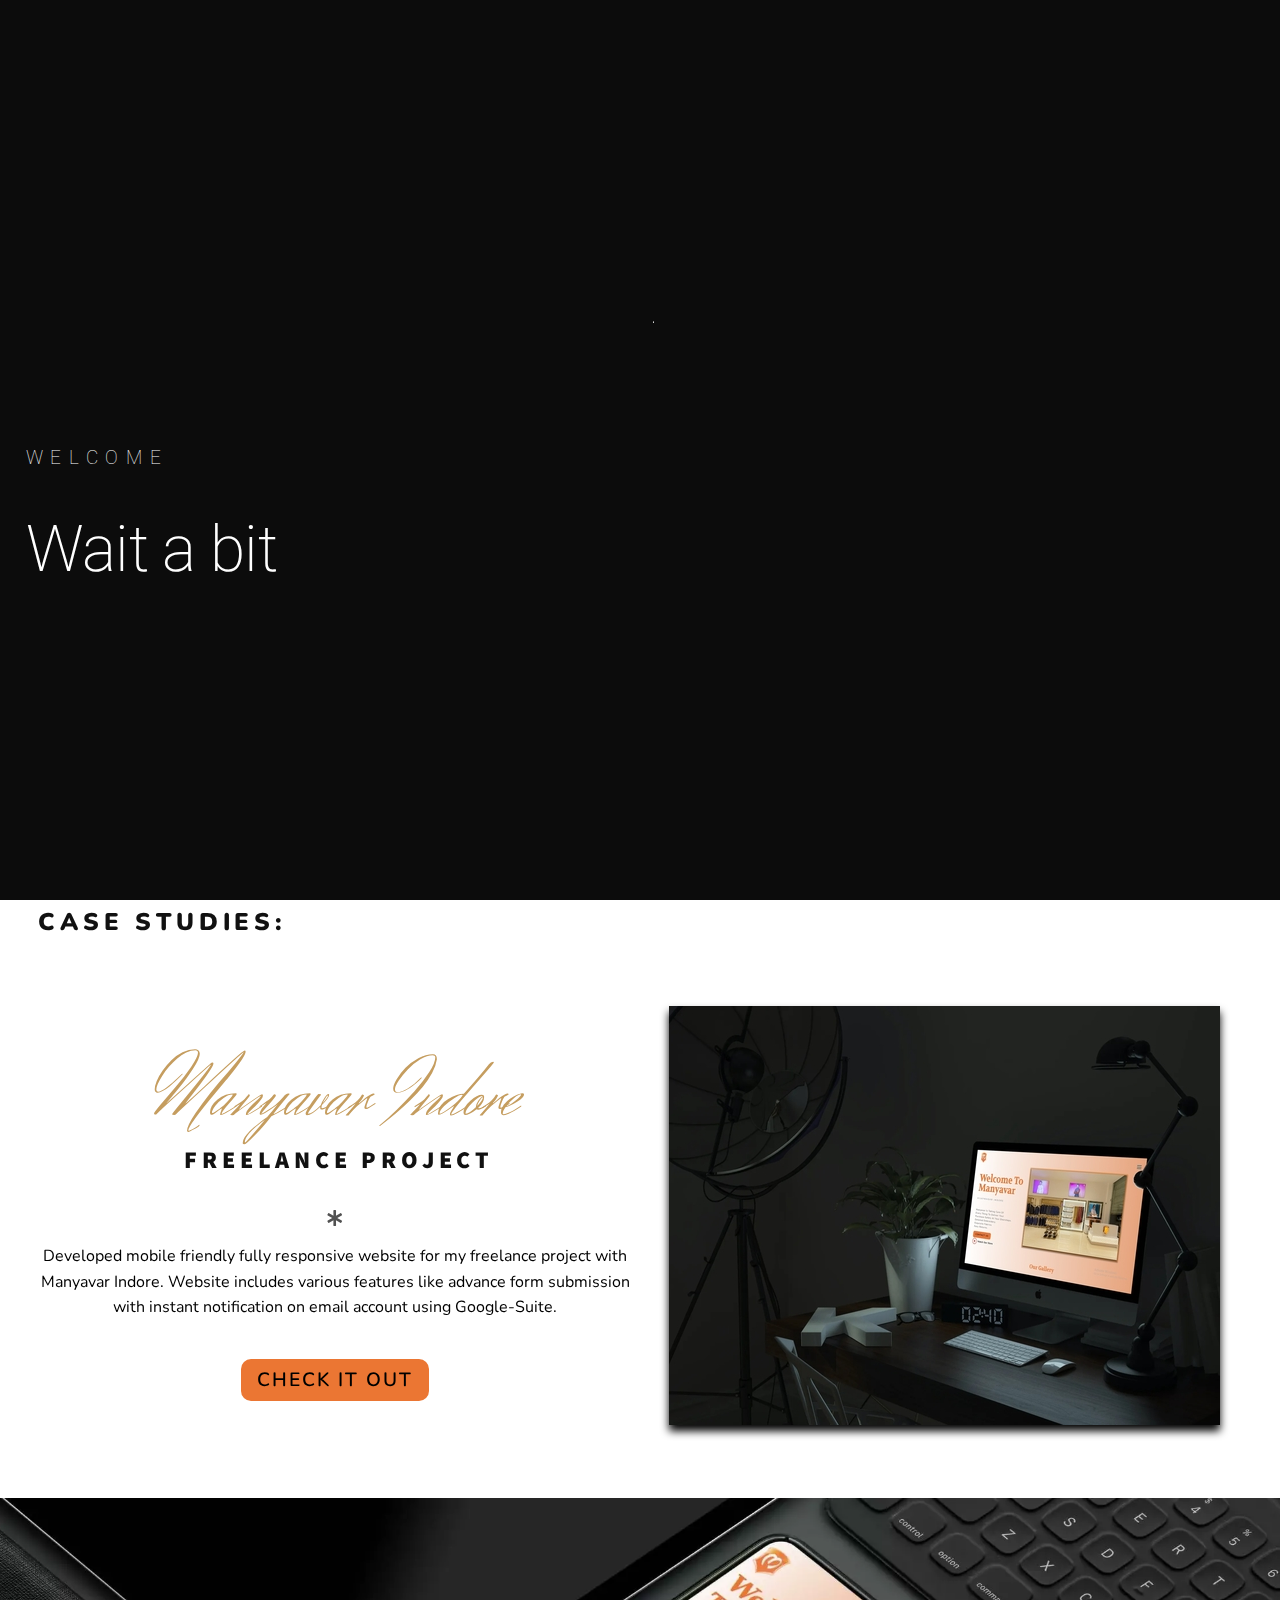
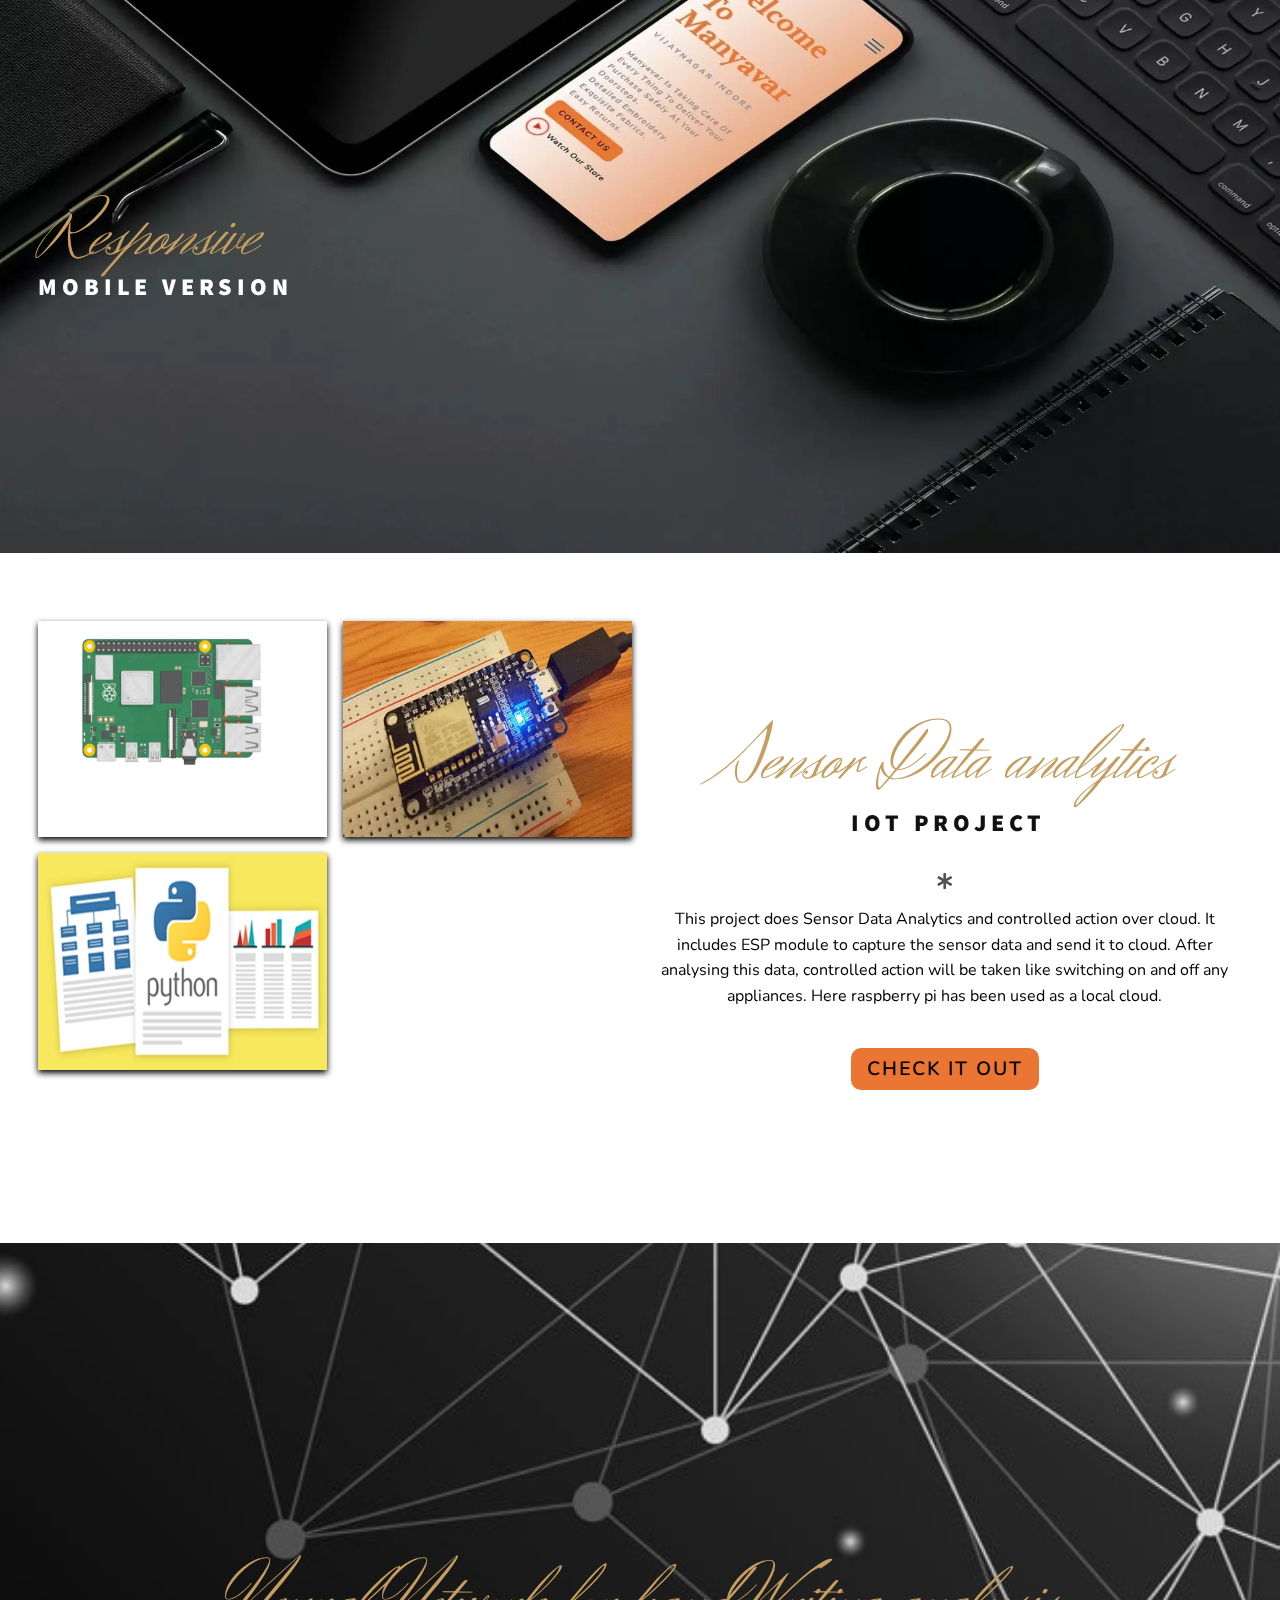
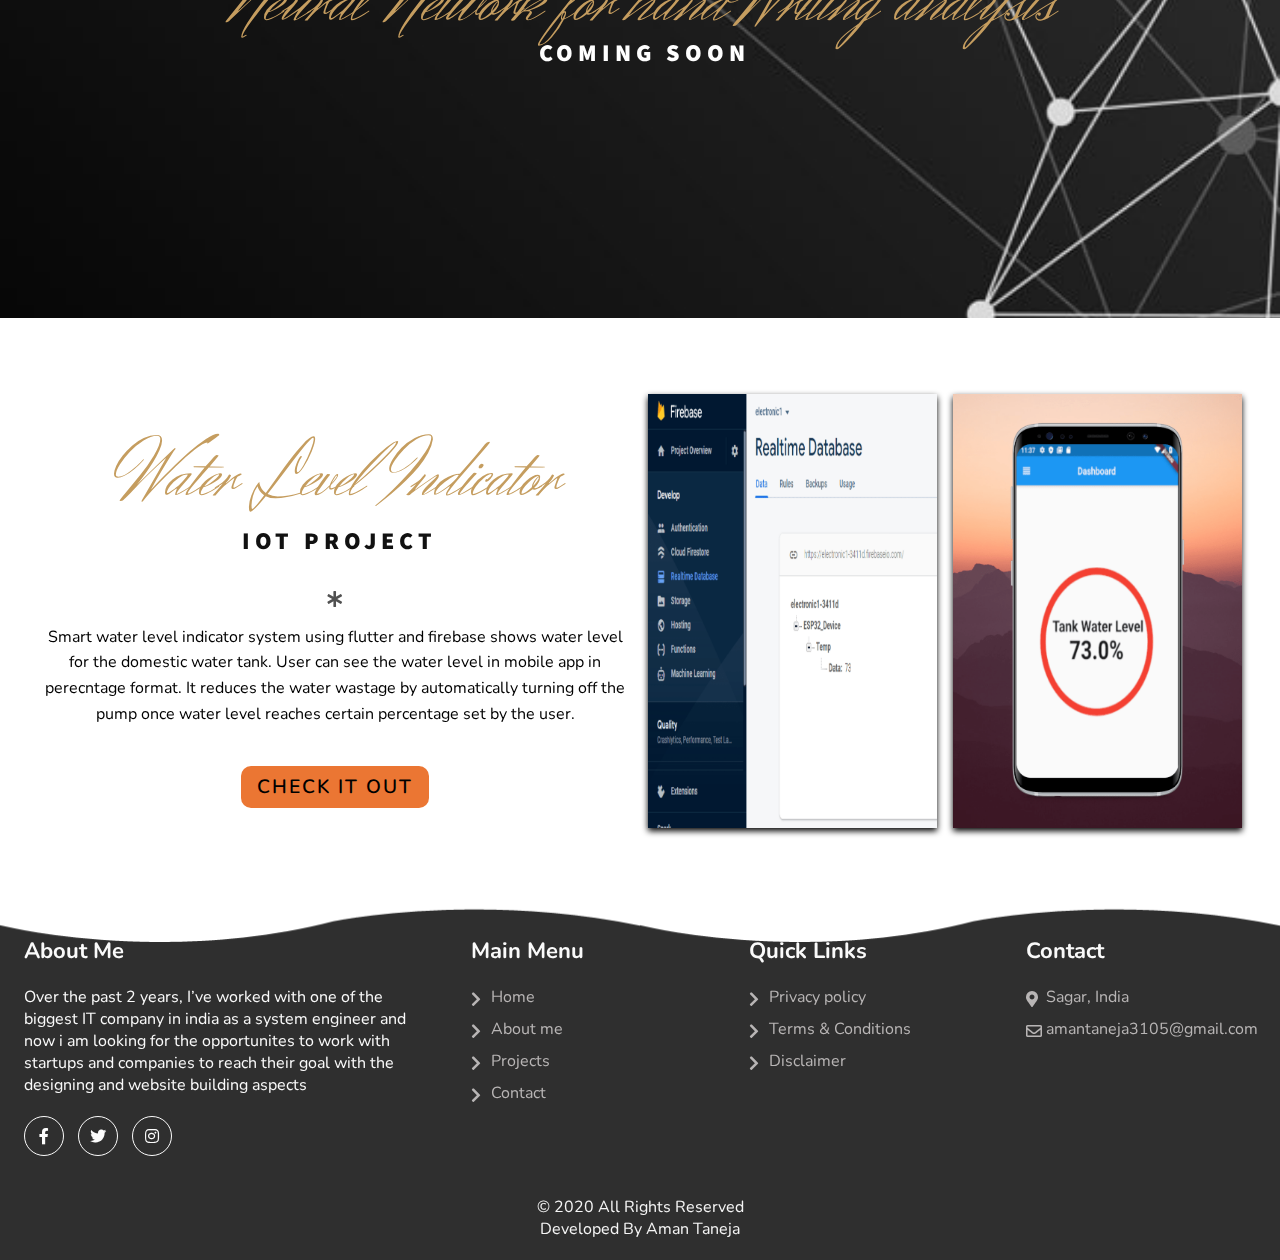
==== index.html @ 5b6f7720 "1" ====
<!DOCTYPE html>
<html lang="en">

<head>
    <!-- Global site tag (gtag.js) - Google Analytics -->
    <script async src="https://www.googletagmanager.com/gtag/js?id=G-1EWE29KX4L"></script>
    <script>
        window.dataLayer = window.dataLayer || [];

        function gtag() {
            dataLayer.push(arguments);
        }
        gtag('js', new Date());

        gtag('config', 'G-1EWE29KX4L');
    </script>
    <meta charset="UTF-8" />
    <meta name="viewport" content="width=device-width, initial-scale=1.0" />
    <title>Portfolio | Aman Taneja</title>
    <link rel="shortcut icon" href="images/favicon.ico">
    <!-- main stylesheet -->
    <link rel="stylesheet" href="styles/style1.css" />
    <!-- menu button and overlay styles-->
    <link rel="stylesheet" type="text/css" href="styles/menu1.css" />
    <link rel=stylesheet href=https://use.fontawesome.com/releases/v5.6.3/css/all.css>
    <!-- Font Styles used -->
    <link href="https://fonts.googleapis.com/css?family=Cabin|Herr+Von+Muellerhoff|Source+Sans+Pro:400,900&display=swap" rel="stylesheet">
    <link href="https://fonts.googleapis.com/css2?family=Roboto:wght@900&display=swap" rel="stylesheet">
    <link href="https://fonts.googleapis.com/css2?family=Nunito:wght@700&family=Volkhov:wght@700&display=swap" rel="stylesheet" />

    <meta name=theme-color content=#000000>

</head>

<body>
    <!--initial loader at the starting of webpage-->
    <div class="loading">
        <div class="loader">
            <div class="ripple"></div>
            <h5>WELCOME</h5>
            <h1>Wait a bit</h1>
        </div>
    </div>
    <div id="cursor"></div>

    <div class="scroll"><i style="font-size:25px" class="fa" id="up">&#xf106;</i></div>


    <a href="connect.html" class="contact-link internal">
        <div class="msg"><i class="fas fa-envelope"></i></div>
        <div class="circle-ripple"></div>
    </a>


    <header>
        <div class=logo>
            <img src="images/logo.png" alt="" width="100px" height="100px" />
        </div>


        <input type="checkbox" class="toggler" onclick="lockScroll();">
        <div class="hamburger">
            <div></div>
        </div>
        <div class="menu">
            <div>

                <div>
                    <div id="picture"></div>
                    <h5 style="color:rgb(218, 214, 214);">MENU</h5>
                    <ul>

                        <li rel="one"><a href="about.html" data-after="About me">About me</a></li>
                        <li rel="two"><a href="#middle" data-after="Projects">Projects</a></li>
                        <li rel="three"><a href="https://www.instagram.com/aman.taneja/" target="_blank" data-after="Instagram">Instagram</a></li>
                        <li rel="four"><a href="connect.html" data-after="Contact">Contact</a></li>

                    </ul>
                </div>
            </div>
        </div>

    </header>





    <main class="top">

        <section class="presentation">
            <div class="introduction">
                <h5>AMAN TANEJA</h5>


                <div class="cta">
                    <div class="intro-text">
                        <h1><span class="intro"></span></h1>
                    </div>
                    <h3 class="header light">
                        <p>
                            I have worked with one of the biggest IT companies in India for the past 2 years. Now I aspire to work for startups and help them add value to their goals. I turn your requirements into CMS-ified and eCommerce-ified websites - on time and on budget.
                        </p>
                    </h3>
                    <nav class="links">
                        <h4><a href="#middle">View Projects</a></h4>
                        <h6>or</h6>
                        <h4><a href="about.html">Read About Me</a></h4>

                    </nav>
                </div>
            </div>
            </div>
            <div class="cover">
                <img src="images/bg_home.png" alt="myimage" />
            </div>

        </section>
        <div class="background">
            <img class="big-circle" src="images/big-eclipse.svg" alt="" />
            <img class="medium-circle" src="images/mid-eclipse.svg" alt="" />
            <img class="small-circle" src="images/small-eclipse.svg" alt="" />
        </div>

    </main>

    <section class="parallax" id="middle">
        <div class="container">
            <h1 class="headline headline-dark" style="font-family: nunito;" id="mid">CASE STUDIES:</h1>
            <div class="info">

                <div class="description padding-right animate-left">
                    <div class="global-headline">
                        <h2 class="sub-headline">
                            Manyavar Indore
                        </h2>
                        <h1 class="headline headline-dark">Freelance Project</h1>
                        <div class="asterisk"><i class="fas fa-asterisk"></i></div>
                    </div>
                    <p>Developed mobile friendly fully responsive website for my freelance project with Manyavar Indore. Website includes various features like advance form submission with instant notification on email account using Google-Suite.
                    </p>
                    <a href="https://manyavarindore.netlify.app" class="btn body-btn" target="_blank">Check It Out</a>
                </div>
                <div class="info-image animate-right">
                    <img src="images/macdisplay.jpg" alt="">
                </div>
            </div>
        </div>

    </section>

    <section class="tasteful-recipes between">
        <div class="container">
            <div class="global-headline">
                <div class="animate-top">
                    <h2 class="sub-headline">
                        Responsive
                    </h2>
                </div>
                <div class="animate-bottom">
                    <h1 class="headline">Mobile Version</h1>
                </div>


            </div>
        </div>
    </section>

    <section class="discover-our-menu">
        <div class="container">
            <div class="info">
                <div class="image-group padding-right">
                    <img src="images/pi.gif" alt="" class="animate-left">
                    <img src="images/esp.webp" alt="" class="animate-right">
                    <img src="images/py.jpg" alt="" class="animate-left">
                    <img src="images/analytics.gif" alt="" class="animate-right">
                </div>

                <div class="description animate-right">
                    <div class="global-headline">
                        <h2 class="sub-headline">
                            Sensor Data analytics
                        </h2>
                        <h1 class="headline headline-dark">IoT Project</h1>
                        <div class="asterisk"><i class="fas fa-asterisk"></i></div>
                    </div>
                    <p>This project does Sensor Data Analytics and controlled action over cloud. It includes ESP module to capture the sensor data and send it to cloud. After analysing this data, controlled action will be taken like switching on and off
                        any appliances. Here raspberry pi has been used as a local cloud.</p>
                    <a href="" class="btn body-btn" target="_blank">Check It Out</a>
                </div>
            </div>
        </div>
    </section>

    <section class="perfect-blend between">
        <div class="container">
            <div class="global-headline">
                <div class="animate-top">
                    <h2 class="sub-headline">
                        Neural Network for handWriting analysis
                    </h2>
                </div>
                <div class="animate-bottom">
                    <h1 class="headline ">Coming Soon</h1>
                </div>
            </div>
        </div>
    </section>

    <section class="culinary-delight">
        <div class="container">
            <div class="info">
                <div class="description padding-right animate-left">
                    <div class="global-headline">
                        <h2 class="sub-headline">
                            Water Level Indicator
                        </h2>
                        <h1 class="headline headline-dark">IoT Project</h1>
                        <div class="asterisk"><i class="fas fa-asterisk"></i></div>
                    </div>
                    <p>Smart water level indicator system using flutter and firebase shows water level for the domestic water tank. User can see the water level in mobile app in perecntage format. It reduces the water wastage by automatically turning off
                        the pump once water level reaches certain percentage set by the user.</p>
                    <a href="" class="btn body-btn" target="_blank">Check It Out</a>
                </div>
                <div class="image-group">
                    <img class="animate-top" src="images/firebase.png" alt="">
                    <img class="animate-bottom" src="images/flutter.png" alt="">
                </div>
            </div>
        </div>
    </section>

    <footer class=footer-area>
        <div id="cursor1"></div>
        <div class=footer-wave-box>
            <div class="footer-wave footer-animation"></div>
        </div>
        <div class=main>
            <div class=footer>
                <div class=single-footer>
                    <h4>about me</h4>
                    <p>Over the past 2 years, I’ve worked with one of the biggest IT company in india as a system engineer and now i am looking for the opportunites to work with startups and companies to reach their goal with the designing and website building
                        aspects
                    </p>
                    <div class=footer-social>
                        <a href="https://www.facebook.com/aman.taneja.773" target="_blank"><i class="fab fa-facebook-f"></i></a>
                        <a href=""><i class="fab fa-twitter"></i></a>
                        <a href="https://www.instagram.com/aman.taneja/" target="_blank"><i class="fab fa-instagram"></i></a>
                    </div>
                </div>
                <div class=single-footer>
                    <h4>main menu</h4>
                    <ul>
                        <li><a href=#top><i class="fas fa-chevron-right"></i> Home</a></li>
                        <li><a href="about.html"><i class="fas fa-chevron-right"></i> About me</a></li>
                        <li><a href="#middle"><i class="fas fa-chevron-right"></i> Projects</a></li>
                        <li><a href="connect.html"><i class="fas fa-chevron-right"></i> Contact</a></li>

                    </ul>
                </div>
                <div class=single-footer>
                    <h4>quick links</h4>
                    <ul>
                        <li><a href=""><i class="fas fa-chevron-right"></i> Privacy policy</a></li>
                        <li><a href=""><i class="fas fa-chevron-right"></i> Terms & Conditions</a></li>
                        <li><a href=""><i class="fas fa-chevron-right"></i> Disclaimer</a></li>

                    </ul>
                </div>
                <div class=single-footer>
                    <h4>contact</h4>
                    <ul>
                        <li><a href="https://goo.gl/maps/32eYEEbnUSot83rW7" target="_blank"><i class="fas fa-map-marker-alt"></i>Sagar, India</a></li>

                        <li><a href=mailto:amantaneja3105@gmail.com><i class="far fa-envelope"></i> amantaneja3105@gmail.com</a></li>

                    </ul>
                </div>
            </div>
        </div>
        <div class=copy>
            <p>&copy; 2020 all rights reserved</p>
            <p>Developed by Aman Taneja</p>
        </div>

    </footer>




    <script src="https://code.jquery.com/jquery-3.5.1.min.js"></script>

    <script>
        const checkpoint = 300;
        window.addEventListener("scroll", () => {
            const currentScroll = window.pageYOffset;
            if (currentScroll <= checkpoint) {
                opacity = 1 - currentScroll / checkpoint;
            } else {
                opacity = 0;
            }
            document.querySelector(".top").style.opacity = opacity;
        });
    </script>

    <script>
        $('ul li').hover(function() {
            $('#picture').removeClass().addClass(
                $(this).attr('rel'));

            $(this).addClass('active').siblings().removeClass('active');
        })
    </script>
    <script>
        const cursor = document.querySelector("#cursor"),
            anchor = document.querySelectorAll("a");
        window.addEventListener("mousemove", (e) => {
            let x = e.pageX,
                y = e.pageY;
            (cursor.style.left = `${x}px`), (cursor.style.top = `${y}px`);
        });
        anchor.forEach((anc) => {
            anc.addEventListener("mouseover", () => {
                (cursor.style.transform = "scale(10)"),
                (cursor.style.animationName = "borderAnim");
            });
            anc.addEventListener("mouseleave", () => {
                cursor.style.transform = "";
                cursor.style.animationName = "";
            });
        });
    </script>


    <script src="https://unpkg.com/scrollreveal@3.3.2/dist/scrollreveal.min.js"></script>
    <script src="script.js"></script>

</body>

</html>
---- styles/style1.css ----
* {
    margin: 0px;
    padding: 0px;
    box-sizing: border-box;
}

:root {
    --main-font: "Source Sans Pro", sans-serif;
    --secondary-font: "Herr Von Muellerhoff", cursive;
    --body-font: "Cabin", sans-serif;
    --main-font-color-dark: #252525;
    --secondary-font-color: #c59d5f;
    --body-font-color: #515151;
}

html {
    scroll-behavior: smooth;
    overflow-x: hidden;
}

body {
    overflow-x: hidden;
    width: 100%;
}

*::before,
*::after {
    margin: 0;
    padding: 0;
    box-sizing: border-box;
}

header {
    display: flex;
    width: 92%;
    margin: auto;
    height: 7vh;
    align-items: center;
}

.scroll i {
    background: rgba(15, 20, 30, 0.3);
    display: block;
    position: fixed;
    width: 50px;
    height: 50px;
    right: 40px;
    bottom: 30px;
    z-index: 20;
    cursor: pointer;
    border: 0 none;
    border-radius: 25px;
    transition: all 0.2s cubic-bezier(0.3, 0, 0.5, 1) 0.2s;
    -webkit-transform: translate3d(0, 0, 0);
    transform: translate3d(0, 0, 0);
    align-items: center;
    font-size: 25px;
    color: white;
    opacity: 0;
    pointer-events: none;
    transition: opacity 0.3s ease-in-out;
    padding-top: 12px;
    padding-right: 17px;
    padding-bottom: 17px;
    padding-left: 17px;
}

.scroll i:hover {
    background: black;
    transition: 0.5s;
}

.presentation {
    display: flex;
    flex-direction: row;
    padding: 2rem;
    min-height: 90vh;
    align-items: center;
    animation: drop 2.5s ease-in;
}

.cover {
    flex: 1;
    height: 89vh;
    justify-content: center;
    display: flex;
}

.introduction {
    flex: 1;
}

.cover img {
    height: 100%;
    align-content: center;
    filter: drop-shadow(0px 5px 3px black);
    z-index: -1;
}

.introduction h5,
.menu h5 {
    font-size: 0.875rem;
    line-height: 1.25rem;
    text-transform: uppercase;
    font-family: Nunito;
    padding-top: 30px;
    font-weight: 400;
    letter-spacing: 0.4em;
    color: #878a8f;
}

.menu {
    z-index: 2;
}

.intro-text h1 {
    font-size: 4.5rem;
    line-height: 4rem;
    padding-top: -10px;
    padding-bottom: 18px;
    font-weight: 800;
    letter-spacing: -0.01em;
    color: #0f141e;
    margin-top: 30px;
}

.cta h3 {
    font-size: 1.2rem;
    line-height: 1.875rem;
    letter-spacing: 1.3px;
    text-transform: none;
    font-family: Nunito;
    color: rgb(141, 138, 138);
    padding-top: 8%;
    text-align: justify;
}

.links {
    margin-top: 2%;
}

.links a {
    color: black;
    border: 0 none;
    letter-spacing: 0.5px;
    text-decoration: none;
    font-family: "roboto";
    font-weight: 900;
    position: relative;
    font-size: 1.12rem;
    border: 0 none;
    display: inline-block;
    line-height: 1;
}

.links a:hover~.cursor {
    transform: scale(6);
}

.links h4 {
    display: inline;
    margin-right: 1%;
}

.links h6 {
    padding: 7px;
    font-weight: 200;
    color: #87868a;
    font-size: 80%;
    text-transform: uppercase;
    font-family: nunito;
    display: inline;
    margin-right: 1%;
}

.big-circle {
    position: absolute;
    top: 0px;
    right: 0px;
    z-index: -4;
    opacity: 0.4;
    height: 80%;
}

.medium-circle {
    position: absolute;
    top: 30%;
    right: 25%;
    z-index: -4;
    height: 60%;
    opacity: 0.3;
}

.small-circle {
    position: absolute;
    bottom: 2%;
    left: 25%;
    z-index: -4;
}

@media screen and (max-width: 1024px) {
    .presentation {
        flex-direction: column;
    }
    .intro-text h1 {
        font-size: 2rem;
        line-height: 2rem;
        padding-bottom: 18px;
        font-weight: 700;
        letter-spacing: -0.01em;
        color: #0f141e;
    }
    .cta h3 {
        font-size: 1rem;
        line-height: 1.3rem;
        letter-spacing: 1px;
        text-transform: none;
        font-family: Nunito;
        color: rgb(141, 138, 138);
        padding-top: 5%;
        text-align: justify !important;
    }
    .small-circle,
    .medium-circle,
    .big-circle {
        display: none;
    }
}

@media screen and (max-width: 660px) {
    .presentation {
        padding: 8px;
    }
    a.contact-link {
        margin-left: -8%;
        margin-bottom: -7%;
    }
    .scroll i {
        margin-bottom: -7%;
        margin-right: -8%;
    }
    .cover {
        display: none;
    }
    .introduction {
        margin-top: 95%;
    }
    .introduction h5 {
        -moz-animation-duration: 0s;
        -webkit-animation-duration: 0s;
        -moz-animation-name: none;
        -webkit-animation-name: none;
    }
    .presentation {
        background-image: url("images/home.png");
        background-attachment: fixed;
        background-position: right;
        background-repeat: no-repeat;
        background-size: cover;
        background-position-x: center;
        background-position-y: 7px;
    }
    #cursor {
        display: none;
    }
    .links a:hover {
        color: #2f2f2f !important;
    }
    .info-image img {
        width: 100%;
    }
    .global-headline .sub-headline {
        letter-spacing: 5%;
    }
    .between {
        margin-top: 20% !important;
    }
    .global-headline .asterisk {
        margin: 1rem 0px !important;
    }
    .info-image {
        width: 100%;
        height: 80%;
    }
}

.introduction h5 {
    -moz-animation-duration: 4s;
    -webkit-animation-duration: 4s;
    -moz-animation-name: slidein;
    -webkit-animation-name: slidein;
}

@-moz-keyframes slidein {
    from {
        margin-left: 100%;
        width: 300%;
    }
    75% {
        font-size: 120%;
        margin-left: 25%;
        width: 150%;
    }
    to {
        margin-left: 0%;
        width: 100%;
    }
}

@-webkit-keyframes slidein {
    from {
        margin-left: 100%;
        width: 250%;
    }
    75% {
        font-size: 120%;
        margin-left: 25%;
        width: 130%;
    }
    to {
        margin-left: 0%;
        width: 100%;
    }
}

span:before {
    content: "";
    animation: animate 10s infinite;
}

@keyframes animate {
    0% {
        content: "Electronics Engg";
        -moz-animation-delay: 4s;
    }
    60% {
        content: "Designer";
        -moz-animation-delay: 2s;
    }
    100% {
        content: "Full Stack Developer";
        transition-delay: 2s;
    }
}

:root {
    --clr-primary: #87868a;
    --clr-gray: #37474f;
    --clr-gray-light: #b0bec5;
}

.parallax {
    /* The image used */
    background-image: url("");
    /* Set a specific height */
    height: 700px;
    /* Create the parallax scrolling effect */
    background-attachment: fixed;
    background-position: center;
    background-repeat: no-repeat;
    background-size: cover;
}

.parallax .container {
    margin-top: -8%;
}

a.contact-link {
    background: rgba(15, 20, 30, 0.3);
    display: block;
    position: fixed;
    width: 50px;
    height: 50px;
    left: 40px;
    bottom: 32px;
    padding: 13px;
    border: 0 none;
    border-radius: 25px;
    text-decoration: none;
    z-index: 2;
}

.circle-ripple {
    background-color: rgba(15, 20, 30, 0.3);
    width: 0.1em;
    height: 0.1em;
    border-radius: 30%;
    animation: ripple 2s linear infinite;
    animation-delay: .6s;
    z-index: -4;
    margin-left: 12px;
    margin-top: -14px;
}

@keyframes ripple {
    100% {
        box-shadow: 0 0 0 1em rgba(15, 20, 30, 0.3), 0 0 0 3em rgba(15, 20, 30, 0.3), 0 0 0 5em rgba(15, 20, 30, 0);
    }
}

.contact-link .fa-envelope {
    color: white;
    font-size: 135%;
}

.contact-link .msg {
    margin-top: 10%;
    margin-left: 3%;
}

a.contact-link:hover {
    background: black;
    transition: 0.5s;
}

[data-scroll] {
    transition: all 2s;
}

[data-scroll="in"] {
    opacity: 1;
    transform: translateX(0);
}

[data-scroll="out"] {
    opacity: 1;
    transform: translateX(-200);
}

#cursor {
    position: absolute;
    width: 10px;
    height: 10px;
    border-radius: 50px;
    background: #0a0a0a;
    pointer-events: none;
    transform: translate(-50%, -50%);
    mix-blend-mode: difference;
    transform-origin: 50% 50%;
    transition: transform 0.5s ease;
    animation-name: none;
    z-index: 200;
}

.links a:hover {
    color: white;
}


/*---------------------------------------------------------*/

.parallax,
.culinary-delight img {
    width: 100%;
    max-width: 100%;
}

.container {
    width: 100%;
    max-width: 122.5rem;
    margin: 0 auto;
    padding: 0 2.4rem;
}

a {
    text-decoration: none;
}

.global-headline {
    text-align: center;
    margin-top: 3.9rem;
    font-family: var(secondary-font);
}

.parallax,
.global-headline {
    margin-top: 5rem;
}

.global-headline .asterisk {
    color: var(--body-font-color);
    margin: 2rem 0 1rem;
}

.top {
    letter-spacing: 0.2rem;
    margin-right: 0rem;
    color: rgb(17, 17, 17) !important;
}

.headline-dark {
    letter-spacing: 0.2rem;
    margin-right: -0.7rem;
    margin-top: 2%;
    color: rgb(17, 17, 17) !important;
}

.global-headline .sub-headline {
    letter-spacing: -1px;
    line-height: 0.82;
}

.sub-headline {
    font-size: 5rem;
    font-family: var(--secondary-font);
    color: var(--secondary-font-color);
    font-weight: 500;
    line-height: 0.5;
    letter-spacing: 10px;
}

.headline {
    color: white;
    font-size: 1.5rem;
    font-family: var(--main-font);
    text-transform: uppercase;
    font-weight: 900;
    letter-spacing: 0.3rem;
    margin-right: -0.5rem;
}

.info {
    text-align: center;
    margin-top: 3rem;
    margin-bottom: 3rem;
}

.info-image {
    filter: drop-shadow(0px 6px 4px black);
}

.description {
    margin-bottom: 3rem;
}

.description p {
    line-height: 1.6;
    margin-bottom: 2.4rem;
    font-family: nunito;
}

.body-btn {
    font-size: 1.2rem;
    position: relative;
    transition: color 0.5s;
    text-decoration: none;
    color: black;
    font-family: roboto;
    text-transform: uppercase;
}

.body-btn:hover,
.body-btn:focus {
    color: aliceblue;
}

.body-btn:hover::before,
.body-btn:focus::before {
    color: aliceblue;
    background-color: rgb(248, 245, 245);
}


/*-----------------------*/

.tasteful-recipes {
    background: url("images/mode1.webp") center no-repeat;
    background-size: cover;
    background-position-y: 20px;
}

.tasteful-recipes .global-headline {
    text-align: left;
}

.between {
    min-height: 75vh;
    display: flex;
    align-items: center;
    margin-top: -10%;
}


/*-------------------------*/

.image-group {
    display: grid;
    grid-template-columns: repeat(2, 1fr);
    grid-gap: 1rem;
}

.image-group img {
    width: 100%;
    filter: drop-shadow(0px 3px 3px black);
}

.discover-our-menu .description {
    margin-top: 3rem;
    margin-bottom: 0;
}


/*----------------*/

.perfect-blend {
    background: url("images/neural1.jpg") center no-repeat;
    background-size: cover;
}

.perfect-blend {
    margin-top: 12%;
}

@media screen and (max-width: 900px) {
    .presentation {
        flex-direction: column;
    }
    #mid {
        display: none;
    }
    .loader {
        margin-top: 80%;
    }
}

@media screen and (min-width: 900px) {
    .info {
        display: flex;
        align-items: center;
    }
    .info>div {
        flex: 1;
    }
    .padding-right {
        padding-right: 1rem;
    }
}

.container a {
    display: inline-block;
    padding: 8px 16px;
    background: #eb7633;
    color: #000;
    text-decoration: none;
    text-transform: uppercase;
    font-weight: 600;
    letter-spacing: 2px;
    font-family: Nunito;
    border-radius: 10px;
}


/*Animation--------*/
---- styles/menu1.css ----
.logo {
  margin-top: 4%;
  margin-left: -1%;
}

.fixedPosition{
  position: fixed;
}


.toggler {
  position: absolute;
  top: 0.5rem;
  margin-left: 90%;
  width: 60px;
  height: 60px;
  z-index: 4;
  opacity: 0;
  cursor: pointer;
}

.hamburger {
  position: absolute;
  top: 1rem;
  width: 60px;
  height: 60px;
  z-index: 3;
  display: flex;
  align-items: center;
  justify-content: center;
  border-radius: 50%;
  margin-left: 90%;
}

.hamburger > div {
  position: relative;
  width: 60%;
  height: 3px;
  border-radius: 3.5px;
  background-color: rgb(61, 60, 60);
  transition: 0.4s;
}

.hamburger > div:before {
  content: "";
  position: absolute;
  width: 100%;
  height: 3px;
  border-radius: 1.5px;
  background-color: rgb(61, 60, 60);
  top: -10px;
  left: 0;
  transition: 0.4s;
}

.hamburger > div:after {
  content: "";
  position: absolute;
  width: 100%;
  height: 3px;
  border-radius: 1.5px;
  background-color: rgb(61, 60, 60);
  top: 10px;
  left: 0;
  transition: 0.4s;
}

.toggler:checked + .hamburger > div {
  transform: rotate(135deg);
  background-color: rgb(238, 231, 231);
}

.toggler:checked:hover + .hamburger > div {
  transform: rotate(225deg);
}

.toggler:checked + .hamburger > div:before,
.toggler:checked + .hamburger > div:after {
  top: 0;
  transform: rotate(90deg);
  background-color: rgb(238, 231, 231);
}

.menu {
  position: fixed;
  top: 0;
  left: 0;
  width: 100%;
  height: 100%;
  visibility: hidden;
  transition: 0.6s;
}

.menu {
  z-index: 2;
}

.menu > div {
  position: absolute;
  top: 50%;
  left: 50%;
  transform: translateX(-150%) translateY(-50%);
  width: 1600px;
  height: 1600px;
  border-radius: 50%;
  background-color: rgba(0, 0, 0, 0.9);
  display: flex;
  justify-content: center;
  align-items: center;
  text-align: center;
  transition: 0.6s;
}

.menu > div > div {
  max-width: 90vw;
  max-height: 100vh;
  opacity: 0;
  transition: 0.6s;
}

#picture {
  position: absolute;
  width: 100%;
  height: 100%;
  top: 0;
  left: 0;
  transition: 0.1s;

  z-index: -1;
}

.menu #picture.one {
  background: url(images/about.jpg);
  background: cover;
}

.menu #picture.four {
  background: url(images/contact.jpg);
  background-size: contain;
  background-position-y: 30%;
  background-position-x: 50%;
}

.menu > div > div > ul > li {
  list-style: none;
}

.menu > div > div > ul > li > a {
  padding: 6px;
  text-decoration: none;
  color: #818181;
  display: block;
  transition: 0.3s;
  font-size: 4.3rem;
  line-height: 4.8125rem;
  letter-spacing: 0.01em;
  font-weight: 400;
  text-align: center;
  transition: transform 0.2s;
  font-family: "roboto";
}

.menu > div > div > ul > li > a::after {
  content: "";
  position: absolute;
  top: 50%;
  left: 50%;
  transform: translate(-50%, -50%) scale(0);
  font-size: 12rem;
  letter-spacing: initial;
  z-index: -1;
  color: rgb(59, 55, 55);
  font-family: "Roboto", sans-serif;
}

.menu > div > div > ul > li > a:hover {
  color: whitesmoke;
  transition: 0.3s;
}

.menu > div > div > ul > li:hover a::after {
  transform: translate(-50%, -50%) scale(1);
}

.toggler:checked ~ .menu {
  visibility: visible;
}

.toggler :not(:checked) ~ .menu {
  visibility: none;
}

.toggler:checked ~ .menu > div {
  transform: translateX(-50%) translateY(-50%);
}

.toggler:checked ~ .menu > div > div {
  opacity: 1;
}

@media screen and (max-width: 991px) {
  .menu {
    flex-direction: column;
  }
  .menu-wrap {
    height: 70%;
  }
  .menu ul li {
    min-height: 34px;
    font-size: 34px;
  }
  .hamburger,
  .toggler {
    height: 45px;
    width: 45px;
    margin-left: 85%;
    margin-top: 0%;
  }

  .hamburger div {
    width: 50%;
    height: 3px;
  }

  #contact {
    margin-left: 5%;
    margin-top: 5%;
  }

  .logo {
    margin-top: 8%;
    margin-left: -1%;
  }
}

#menu img {
  position: fixed;
  z-index: -1;
  width: 100%;
  height: 100vh;
  object-fit: cover;
  opacity: 0.8;
  transition: all ease 0.5s;
}

/*---------------------footer------*/
.footer-area {
  margin-top: 0;
  padding: 20px 0;
  background:#2f2f2f;
  font-family: nunito;
  position: relative;
}

.footer {
  display: flex;
  justify-content: space-around;
  flex-wrap: wrap;
  flex-direction: row;
  margin-top: 1%;
  overflow: hidden;
}
.single-footer {
  width: 230px;
  color: rgb(250, 250, 250);
}
.single-footer:first-child {
  width: 400px;
}
.single-footer h4 {
  text-transform: capitalize;
  font-size: 22px;
  margin-bottom: 20px;
}
.footer-social a {
  color: rgb(253, 253, 253);
  border: 1px solid #fcfcfc;
  width: 40px;
  height: 40px;
  display: inline-block;
  text-align: center;
  line-height: 40px;
  border-radius: 50%;
  margin-right: 10px;
 
}
.footer-social a:hover {
  
}
.footer-social {
  margin-top: 20px;
}
.single-footer ul {
  list-style: none;
}
.single-footer ul li {
  margin-bottom: 10px;
  position: relative;
  padding-left: 20px;
}
.single-footer ul li a {
  color: rgb(184, 181, 181);
  text-transform: none !important;
  text-decoration: none;
}
.single-footer ul li a i {
  position: absolute;
  left: 0;
  top: 5px;
}
.single-footer ul li a:hover {
  color: #f8f7f7;
  transition: 0.3s ease;
}
.copy {
  text-align: center;
  text-transform: capitalize;
  margin-top: 40px;
  color: whitesmoke;
  font-family:nunito;
}
.footer-wave-box {
  position: absolute;
  left: 0;
  top: 0;
  height: 45px;
  right: 0;
  width: 100%;
  overflow: hidden;
}
.footer-wave {
  background-image: url(images/footer-shape.png);
  position: absolute;
  left: 0;
  top: 0;
  height: 100%;
  width: 200%;
  background-size: 50%;
  background-repeat: repeat-x;
}

.footer-animation {
  animation: footer_wave 5s linear infinite;
  left: auto;
  right: 0;
}
@keyframes footer_wave {
  0% {
    transform: translateX(0);
  }
  50% {
    transform: translateX(25%);
  }
  100% {
    transform: translateX(50%);
  }
}
@keyframes footer_wave {
  0% {
    transform: translateX(0);
  }
  50% {
    transform: translateX(25%);
  }
  100% {
    transform: translateX(50%);
  }
}
@keyframes footer_wave {
  0% {
    transform: translateX(0);
  }
  50% {
    transform: translateX(25%);
  }
  100% {
    transform: translateX(50%);
  }
}
@keyframes footer_wave {
  0% {
    transform: translateX(0);
  }
  50% {
    -transform: translateX(25%);
  }
  100% {
    transform: translateX(50%);
  }
}


@media only screen and (max-width: 600px) {

  
  .main {
    width: 320px;
  }

  .footer{
    margin-left: 3%;
    
  }

  .single-footer ul li a{
  color: wheat;
  }

  .footer-wave-box {
    display: none;
  }
  .single-footer,
  .single-footer:first-child {
    width: 100%;
    margin-bottom: 30px;
  }
}

.fa-facebook-f:hover{
color: rgb(84, 132, 223);
}
.fa-twitter:hover{
  color: rgb(19, 115, 170);
  }
  .fa-instagram:hover{
    color: rgb(202, 71, 77);
    }

/*-----------loading--------------------*/
.loading {
  position: fixed;
  width: 100%;
  height: 100vh;
  background: rgba(12, 12, 12);
  background-position: center;
  z-index: 9999;
}

.loader{
  margin-top: 30%;
  margin-left: 2%;
  animation: drop .3s ease;
}
.loader h5{
  text-transform: uppercase;
  font-size: 1.2rem;
  margin-bottom: 4%;
  line-height: 1.25rem;
  font-weight: 100;
  letter-spacing: 0.4em;
  color: white;
  font-family:'roboto';
  
}
.loader h1{
  text-transform: none;
  font-size: 4rem;
  line-height: 4rem;
  padding-bottom: 18px;
  font-weight: 200;
  letter-spacing: -0.01em;
  color: white;
  font-family: 'roboto';
  
}
.loader .ripple {
  background-color: white;
  width: 0.1em;
  height: 0.1em;
  border-radius: 30%;
  animation: ripple1 2s linear infinite;
  margin-left: 50%; 
  margin-top: -5%;
  margin-bottom: 10%;
}
@keyframes ripple1 {
  
  100% {
    box-shadow:
      0 0 0 1em rgba(251, 252, 253, 0.3),
      0 0 0 3em rgba(241, 242, 243, 0.3),
      0 0 0 5em rgba(236, 233, 233, 0);  
  }
}

@keyframes drop {
  0% {
    opacity: 0;
    transform: translateY(-80px);
  }
  100% {
    opacity: 1;
    transform: translateY(0px);
  }
}

@media (max-width: 991px) {
  .loader{
    margin-top: 80%;
   }
   .loader h1{
     font-size: 2.5rem;
   }
}
/*-----------------*/
.fixedPosition{
  position: fixed; 
}
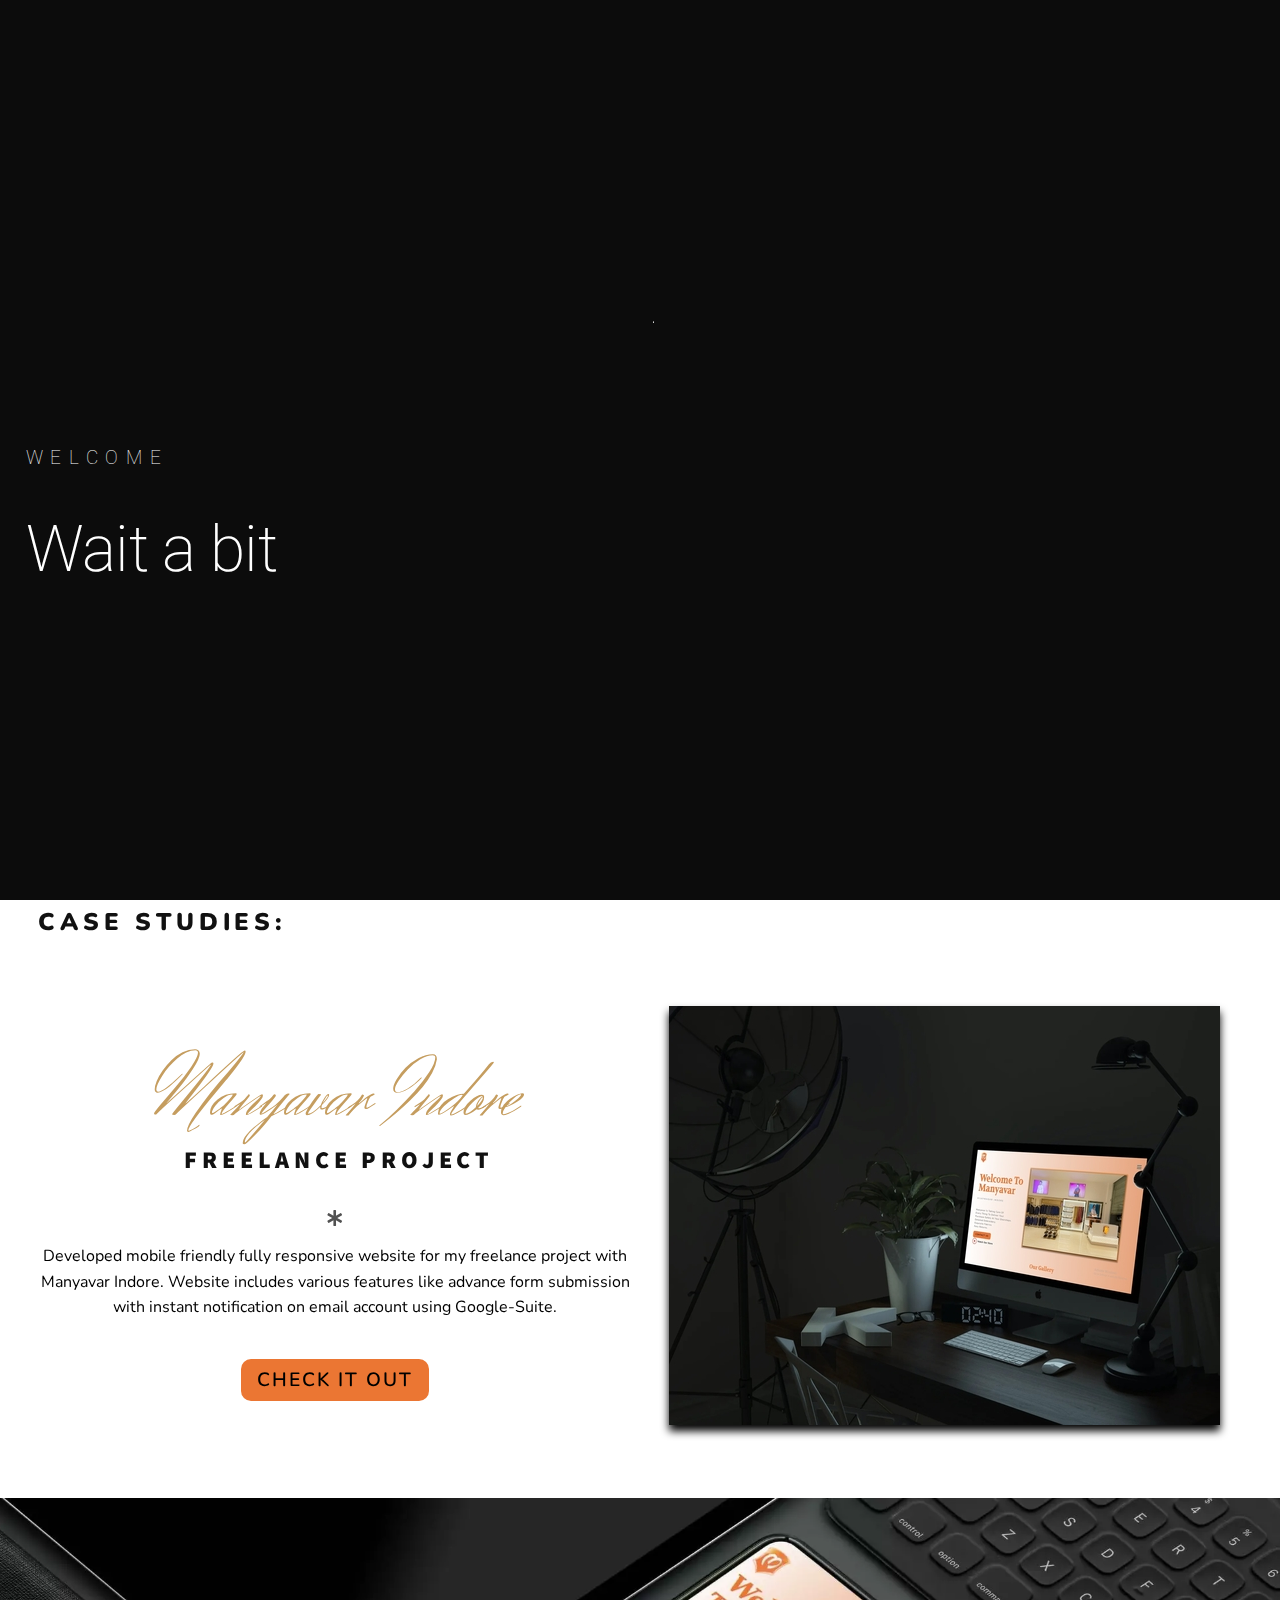
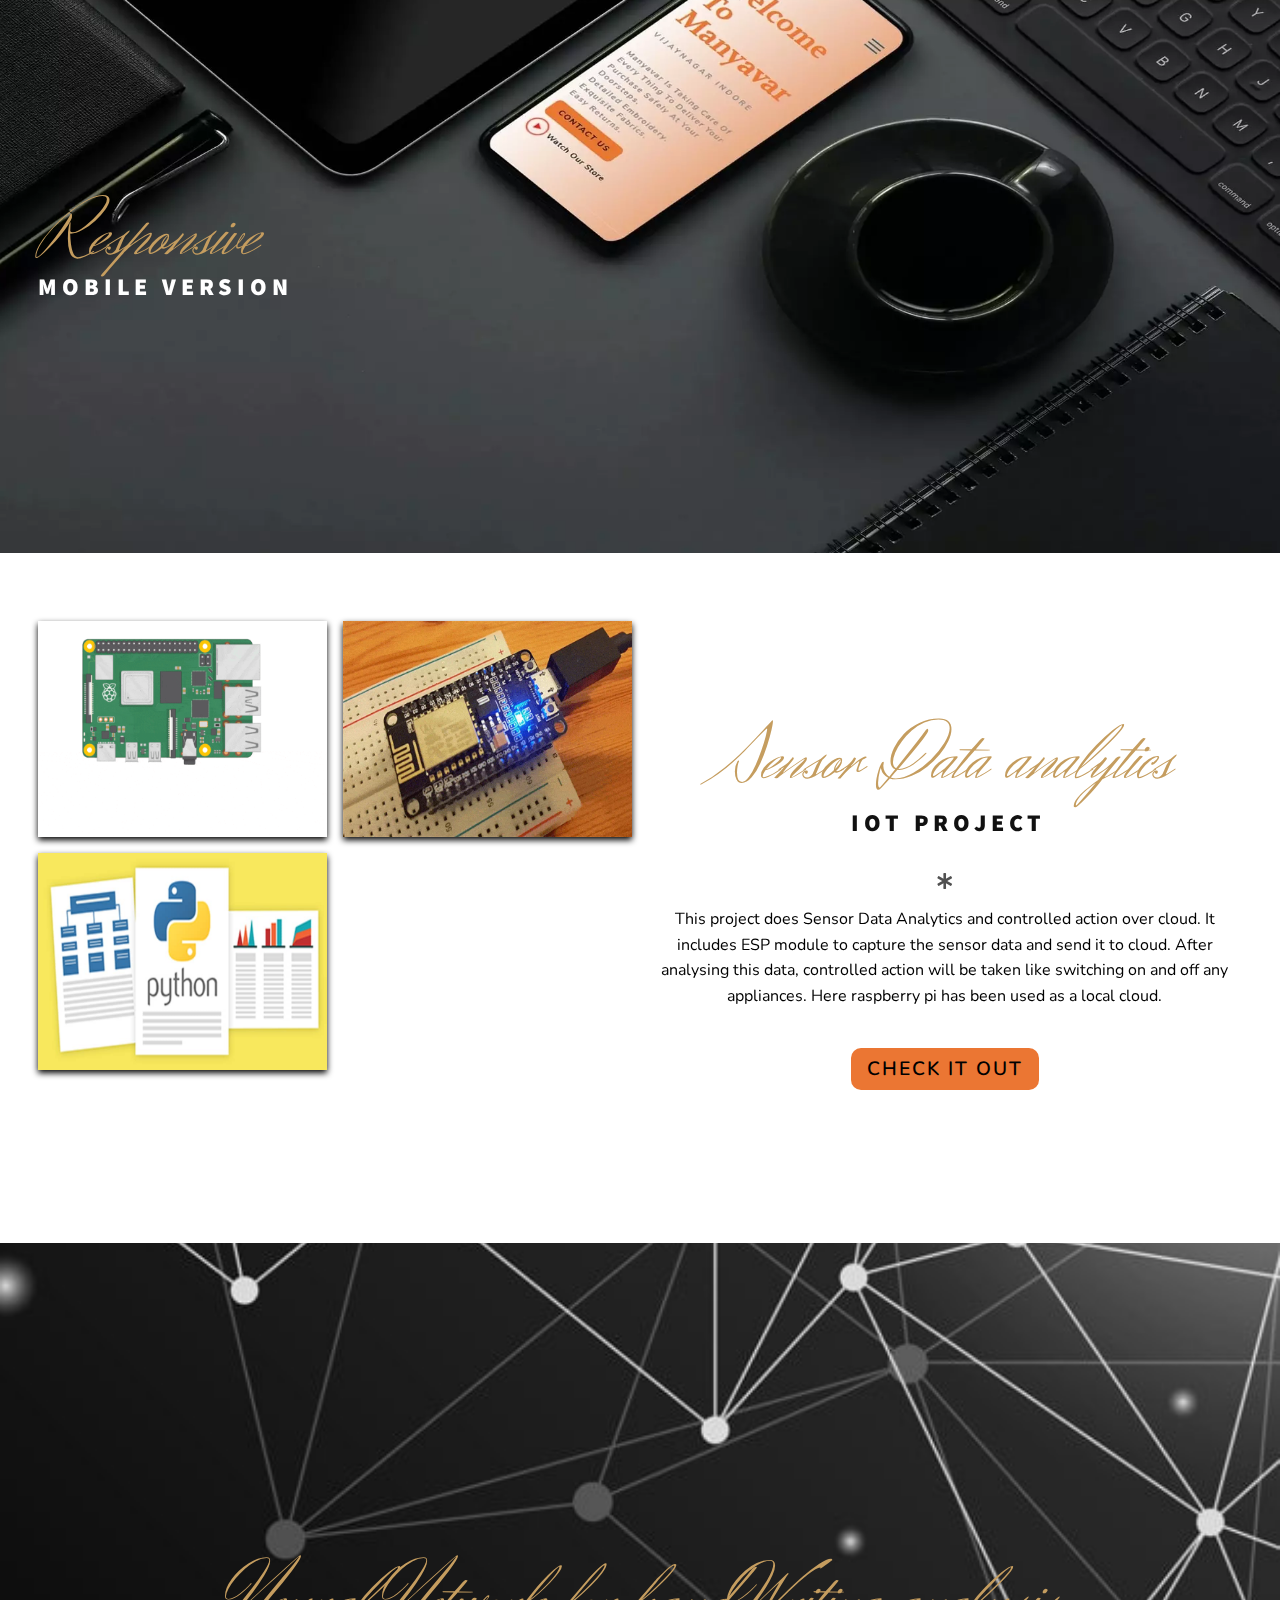
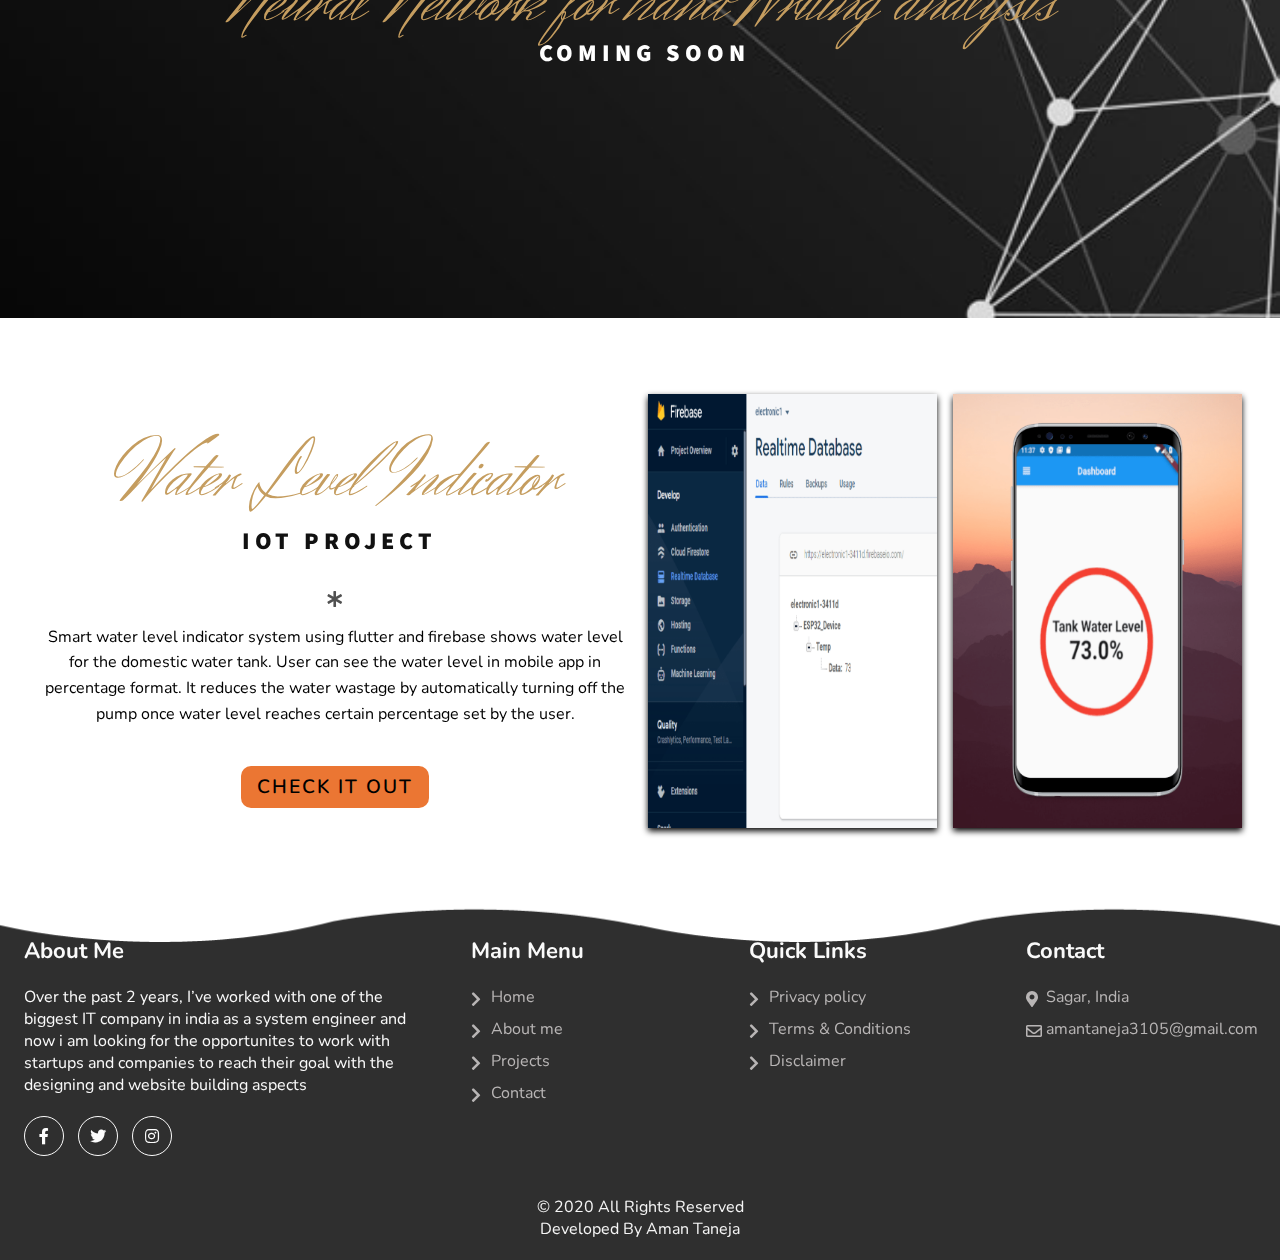
==== commit 3fb31e4a: "Update index.html" ====
--- a/index.html
+++ b/index.html
@@ -218,7 +218,7 @@
                         <h1 class="headline headline-dark">IoT Project</h1>
                         <div class="asterisk"><i class="fas fa-asterisk"></i></div>
                     </div>
-                    <p>Smart water level indicator system using flutter and firebase shows water level for the domestic water tank. User can see the water level in mobile app in perecntage format. It reduces the water wastage by automatically turning off
+                    <p>Smart water level indicator system using flutter and firebase shows water level for the domestic water tank. User can see the water level in mobile app in percentage format. It reduces the water wastage by automatically turning off
                         the pump once water level reaches certain percentage set by the user.</p>
                     <a href="" class="btn body-btn" target="_blank">Check It Out</a>
                 </div>
--- a/styles/style1.css
+++ b/styles/style1.css
@@ -20,7 +20,6 @@
 
 body {
     overflow-x: hidden;
-    width: 100%;
 }
 
 *::before,
@@ -32,7 +31,7 @@
 
 header {
     display: flex;
-    width: 92%;
+    width: 95%;
     margin: auto;
     height: 7vh;
     align-items: center;
@@ -259,6 +258,7 @@
         background-size: cover;
         background-position-x: center;
         background-position-y: 7px;
+        margin-top: -1%;
     }
     #cursor {
         display: none;
@@ -366,7 +366,7 @@
 }
 
 a.contact-link {
-    background: rgba(15, 20, 30, 0.3);
+    background: rgba(15, 20, 30, 0.2);
     display: block;
     position: fixed;
     width: 50px;
@@ -394,7 +394,7 @@
 
 @keyframes ripple {
     100% {
-        box-shadow: 0 0 0 1em rgba(15, 20, 30, 0.3), 0 0 0 3em rgba(15, 20, 30, 0.3), 0 0 0 5em rgba(15, 20, 30, 0);
+        box-shadow: 0 0 0 1em rgba(15, 20, 30, 0.3), 0 0 0 2.4em rgba(15, 20, 30, 0.3), 0 0 0 5em rgba(15, 20, 30, 0);
     }
 }
 
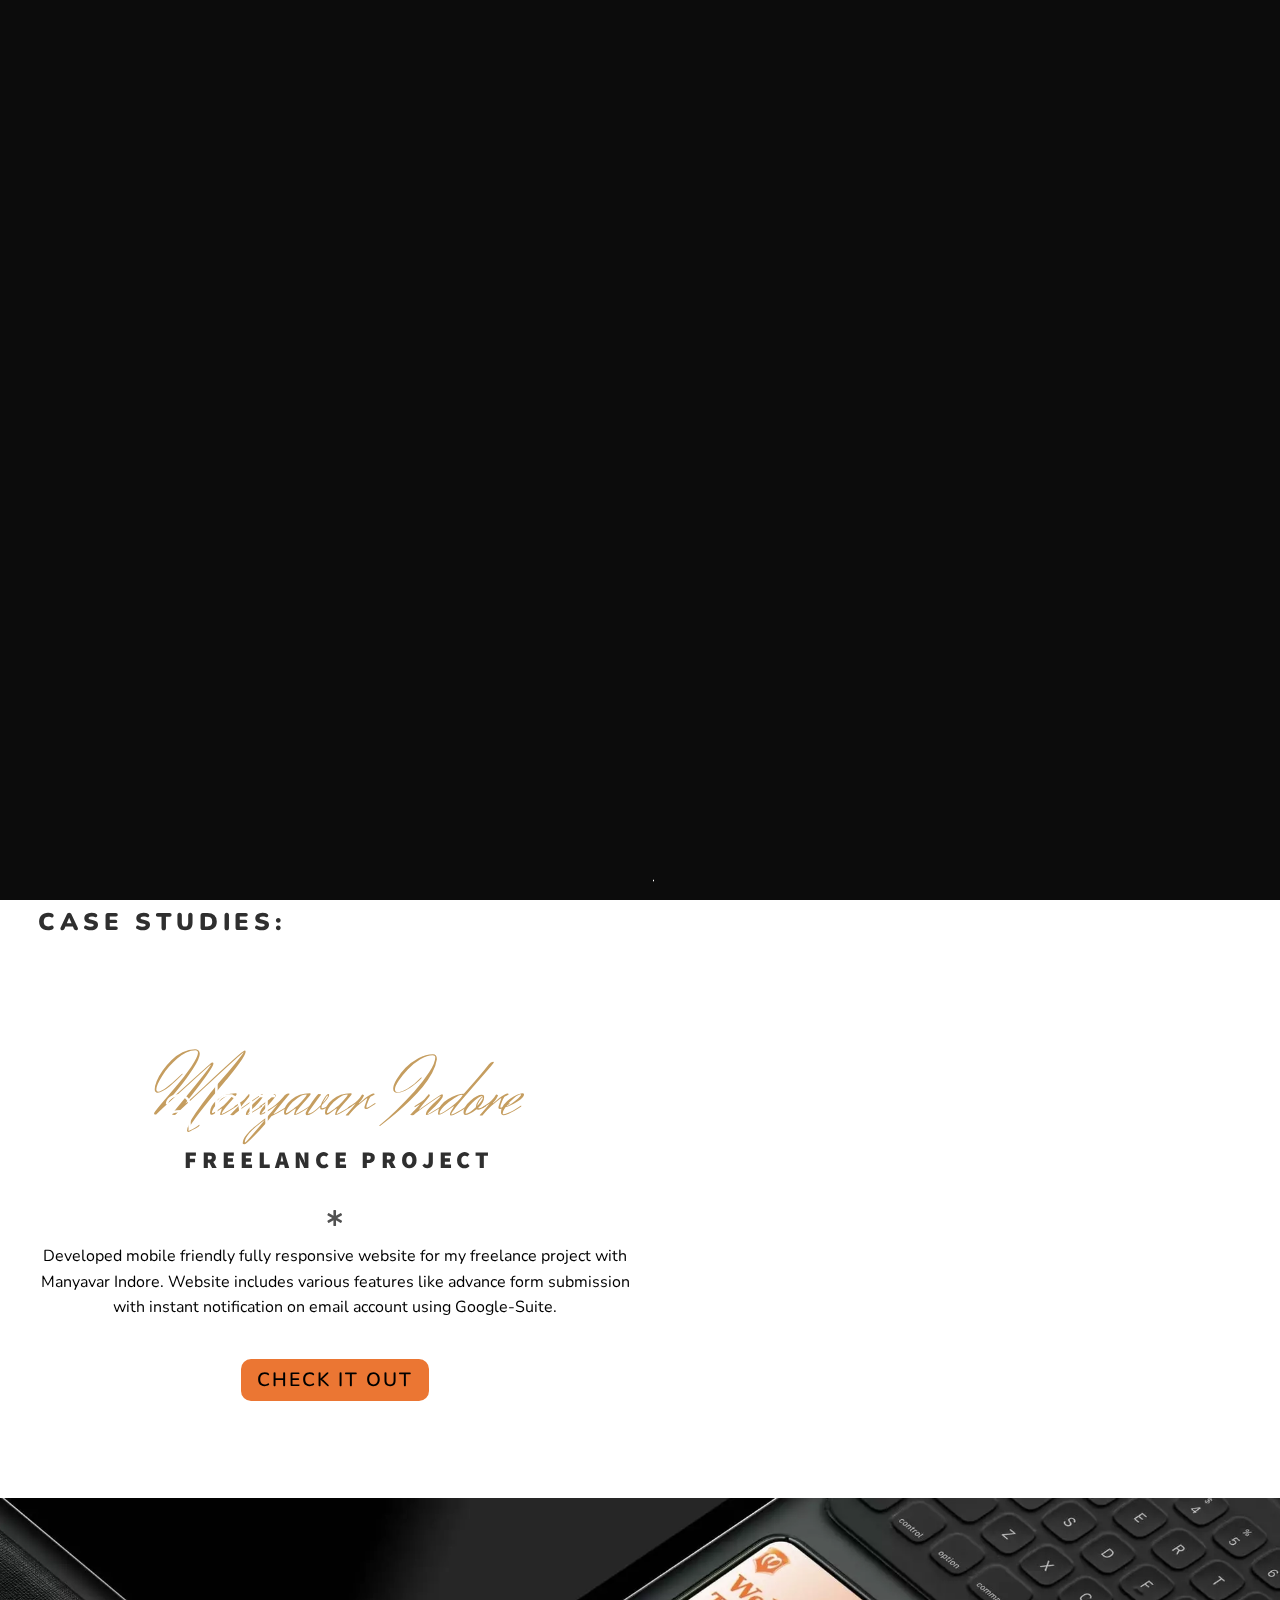
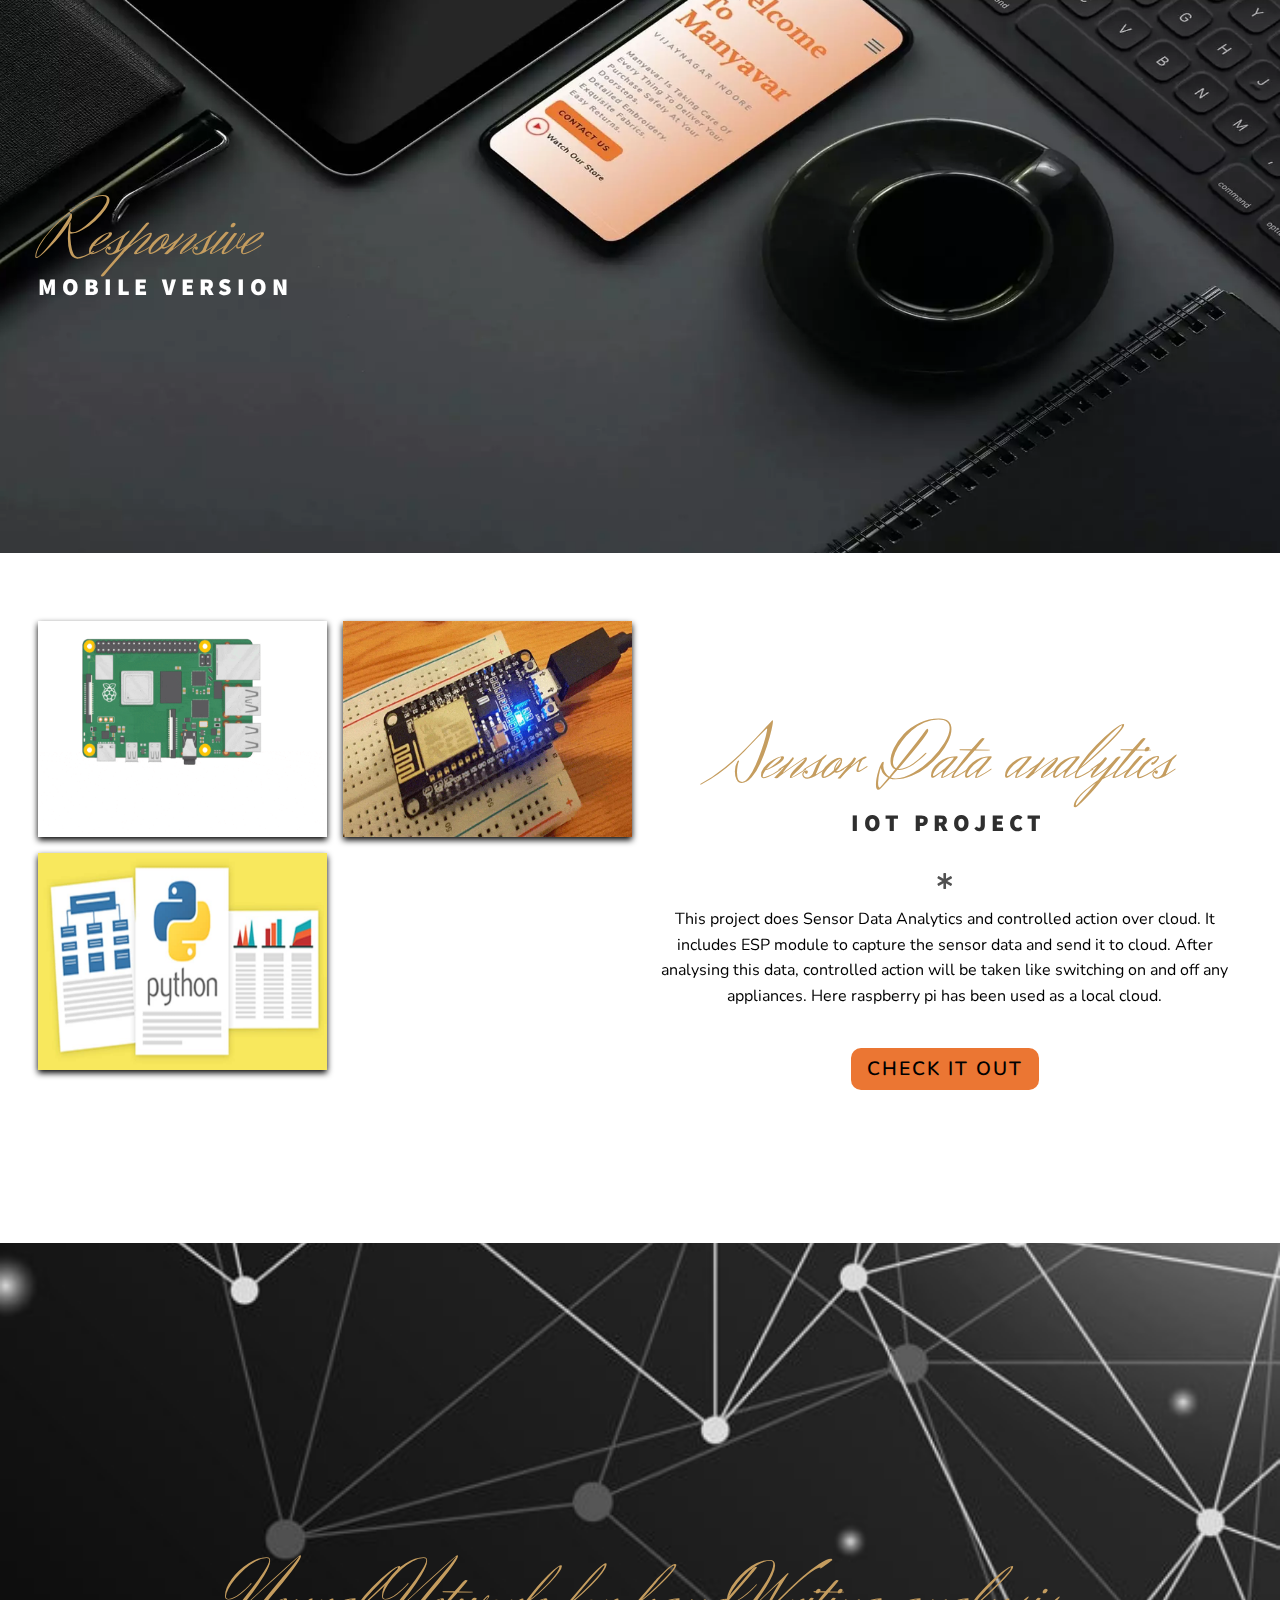
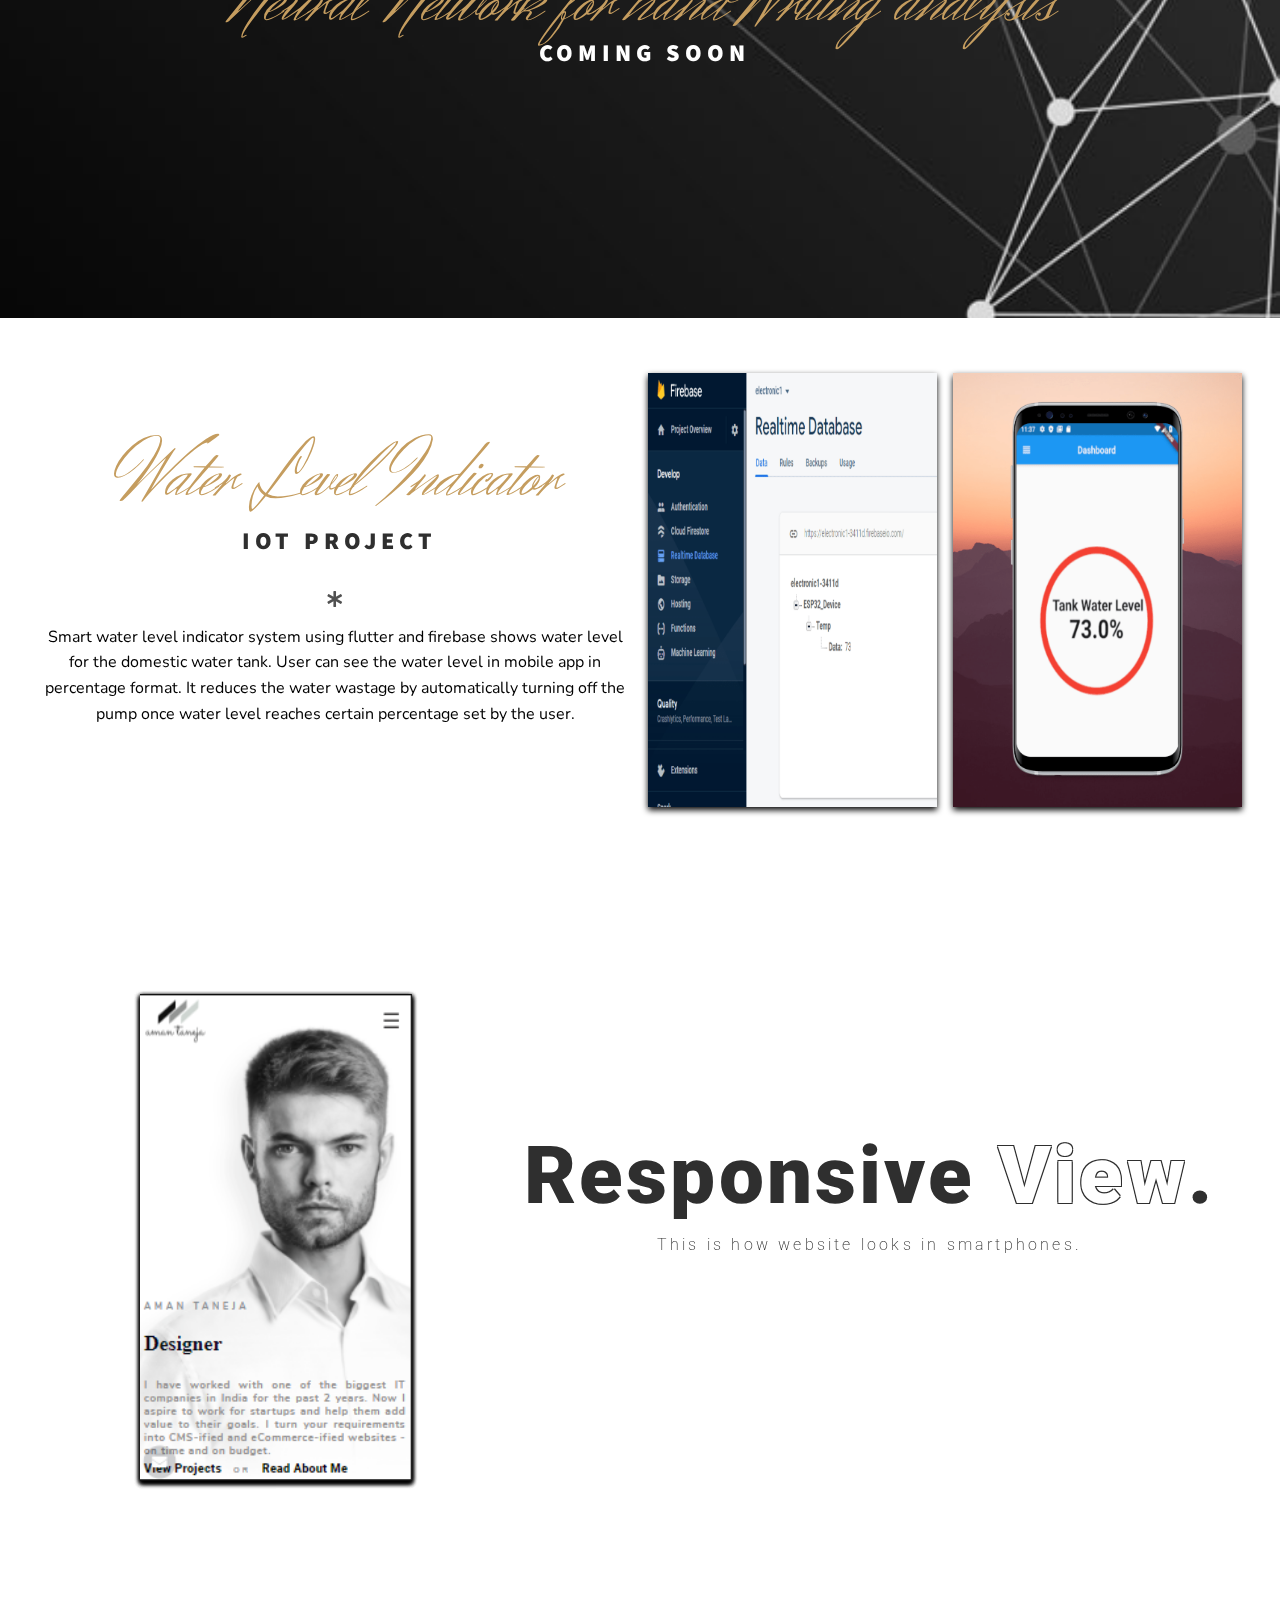
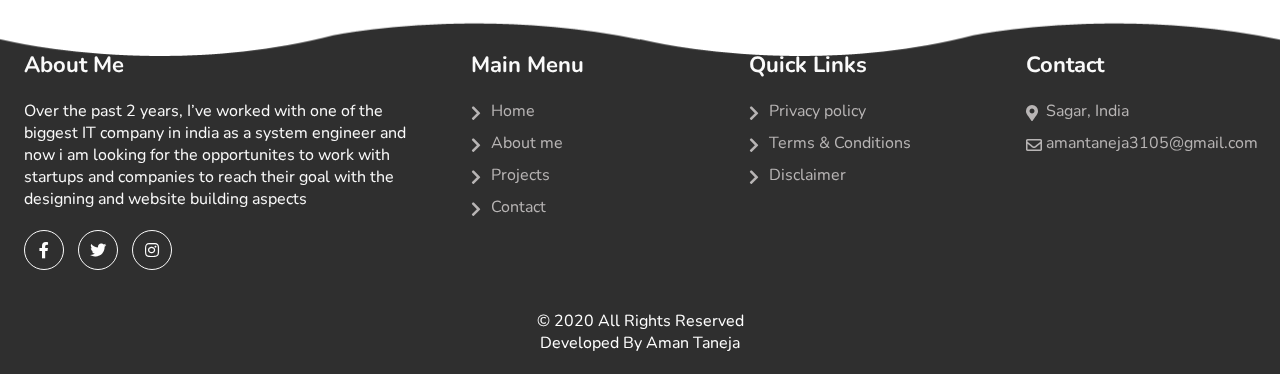
==== commit ccfe3fb6: "c" ====
--- a/index.html
+++ b/index.html
@@ -46,7 +46,7 @@
     <div class="scroll"><i style="font-size:25px" class="fa" id="up">&#xf106;</i></div>
 
 
-    <a href="connect.html" class="contact-link internal">
+    <a href="contact" class="contact-link internal">
         <div class="msg"><i class="fas fa-envelope"></i></div>
         <div class="circle-ripple"></div>
     </a>
@@ -70,10 +70,10 @@
                     <h5 style="color:rgb(218, 214, 214);">MENU</h5>
                     <ul>
 
-                        <li rel="one"><a href="about.html" data-after="About me">About me</a></li>
+                        <li rel="one"><a href="about" data-after="About me">About me</a></li>
                         <li rel="two"><a href="#middle" data-after="Projects">Projects</a></li>
                         <li rel="three"><a href="https://www.instagram.com/aman.taneja/" target="_blank" data-after="Instagram">Instagram</a></li>
-                        <li rel="four"><a href="connect.html" data-after="Contact">Contact</a></li>
+                        <li rel="four"><a href="contact" data-after="Contact">Contact</a></li>
 
                     </ul>
                 </div>
@@ -105,7 +105,7 @@
                     <nav class="links">
                         <h4><a href="#middle">View Projects</a></h4>
                         <h6>or</h6>
-                        <h4><a href="about.html">Read About Me</a></h4>
+                        <h4><a href="about">Read About Me</a></h4>
 
                     </nav>
                 </div>
@@ -142,7 +142,8 @@
                     <a href="https://manyavarindore.netlify.app" class="btn body-btn" target="_blank">Check It Out</a>
                 </div>
                 <div class="info-image animate-right">
-                    <img src="images/macdisplay.jpg" alt="">
+                    <div class="wrapper"></div>
+
                 </div>
             </div>
         </div>
@@ -220,14 +221,46 @@
                     </div>
                     <p>Smart water level indicator system using flutter and firebase shows water level for the domestic water tank. User can see the water level in mobile app in percentage format. It reduces the water wastage by automatically turning off
                         the pump once water level reaches certain percentage set by the user.</p>
-                    <a href="" class="btn body-btn" target="_blank">Check It Out</a>
+
                 </div>
                 <div class="image-group">
-                    <img class="animate-top" src="images/firebase.png" alt="">
-                    <img class="animate-bottom" src="images/flutter.png" alt="">
-                </div>
-            </div>
-        </div>
+                    <img class="" src="images/firebase.png" alt="">
+                    <img class="" src="images/flutter.png" alt="">
+                </div>
+            </div>
+        </div>
+    </section>
+    <section id="app">
+
+        <div class="container">
+            <div class="info">
+                <div class="image-group animate-left">
+
+                    <div class="phone">
+                        <img src="images/image2.png" alt="">
+                        <img src="images/image2.png" alt="">
+                        <img src="images/image2.png" alt="">
+                        <img src="images/image2.png" alt="">
+                    </div>
+
+                </div>
+
+                <div class="description padding-right animate-right">
+                    <div class="apphead">
+                        <h1>
+                            Responsive
+                            <div class="inside">View</div>.
+                        </h1>
+                        <h3>This is how website looks in smartphones.</h3>
+                    </div>
+                </div>
+
+            </div>
+        </div>
+
+    </section>
+    <section>
+
     </section>
 
     <footer class=footer-area>
@@ -252,9 +285,9 @@
                     <h4>main menu</h4>
                     <ul>
                         <li><a href=#top><i class="fas fa-chevron-right"></i> Home</a></li>
-                        <li><a href="about.html"><i class="fas fa-chevron-right"></i> About me</a></li>
+                        <li><a href="about"><i class="fas fa-chevron-right"></i> About me</a></li>
                         <li><a href="#middle"><i class="fas fa-chevron-right"></i> Projects</a></li>
-                        <li><a href="connect.html"><i class="fas fa-chevron-right"></i> Contact</a></li>
+                        <li><a href="contact"><i class="fas fa-chevron-right"></i> Contact</a></li>
 
                     </ul>
                 </div>
@@ -290,14 +323,30 @@
 
     <script src="https://code.jquery.com/jquery-3.5.1.min.js"></script>
 
-    <script>
-        const checkpoint = 300;
+    <!-- library needed -->
+    <script src="https://cdnjs.cloudflare.com/ajax/libs/three.js/109/three.min.js"></script>
+    <script src="https://cdnjs.cloudflare.com/ajax/libs/gsap/2.1.3/TweenMax.min.js"></script>
+
+    <script src="hover-effect.umd.js"></script>
+    <script>
+        var myAnimation = new hoverEffect({
+            parent: document.querySelector('.wrapper'),
+            crossOrigin: null,
+            intensity: 0.3,
+            image1: 'images/1.jpg',
+            image2: 'images/4.jpg',
+            displacementImage: 'images/4.png'
+        });
+    </script>
+
+    <script>
+        const checkpoint = 700;
         window.addEventListener("scroll", () => {
             const currentScroll = window.pageYOffset;
             if (currentScroll <= checkpoint) {
                 opacity = 1 - currentScroll / checkpoint;
             } else {
-                opacity = 0;
+                opacity = 0.8;
             }
             document.querySelector(".top").style.opacity = opacity;
         });
@@ -331,7 +380,7 @@
         });
     </script>
 
-
+    <script src="https://cdnjs.cloudflare.com/ajax/libs/gsap/3.5.1/gsap.min.js" integrity="sha512-IQLehpLoVS4fNzl7IfH8Iowfm5+RiMGtHykgZJl9AWMgqx0AmJ6cRWcB+GaGVtIsnC4voMfm8f2vwtY+6oPjpQ==" crossorigin="anonymous"></script>
     <script src="https://unpkg.com/scrollreveal@3.3.2/dist/scrollreveal.min.js"></script>
     <script src="script.js"></script>
 
--- a/styles/style1.css
+++ b/styles/style1.css
@@ -75,7 +75,7 @@
     padding: 2rem;
     min-height: 90vh;
     align-items: center;
-    animation: drop 2.5s ease-in;
+    animation: drop 3.1s ease-in;
 }
 
 .cover {
@@ -119,7 +119,7 @@
     padding-bottom: 18px;
     font-weight: 800;
     letter-spacing: -0.01em;
-    color: #0f141e;
+    color: #2f2f2f;
     margin-top: 30px;
 }
 
@@ -164,7 +164,7 @@
 .links h6 {
     padding: 7px;
     font-weight: 200;
-    color: #87868a;
+    color: #2f2f2f;
     font-size: 80%;
     text-transform: uppercase;
     font-family: nunito;
@@ -207,7 +207,7 @@
         padding-bottom: 18px;
         font-weight: 700;
         letter-spacing: -0.01em;
-        color: #0f141e;
+        color: #2f2f2f;
     }
     .cta h3 {
         font-size: 1rem;
@@ -266,7 +266,7 @@
     .links a:hover {
         color: #2f2f2f !important;
     }
-    .info-image img {
+    .info-image .img {
         width: 100%;
     }
     .global-headline .sub-headline {
@@ -281,6 +281,9 @@
     .info-image {
         width: 100%;
         height: 80%;
+    }
+    #app {
+        display: none;
     }
 }
 
@@ -446,6 +449,13 @@
     color: white;
 }
 
+.wrapper {
+    width: 100%;
+    height: 400px;
+    position: absolute;
+    margin-top: -30%;
+}
+
 
 /*---------------------------------------------------------*/
 
@@ -492,7 +502,7 @@
     letter-spacing: 0.2rem;
     margin-right: -0.7rem;
     margin-top: 2%;
-    color: rgb(17, 17, 17) !important;
+    color: #2f2f2f !important;
 }
 
 .global-headline .sub-headline {
@@ -650,4 +660,122 @@
 }
 
 
-/*Animation--------*/+/*Animation--------*/
+
+.phone {
+    position: relative;
+    width: 340px;
+    height: 640px;
+    background: rgba(255, 255, 255, 0.1);
+    transform: scale(.8);
+    margin-left: -20%;
+    margin-top: 20%;
+}
+
+.phone img {
+    position: absolute;
+}
+
+@keyframes one {
+    0% {
+        transform: translate(0px, 0px) rotate(0deg) skew(0deg) scale(1);
+    }
+    50% {
+        transform: translate(-50px, 35px) rotate(-20deg) skew(25deg) scale(0.7);
+    }
+    80% {
+        transform: translate(-50px, 35px) rotate(-20deg) skew(25deg) scale(0.7);
+    }
+    100% {
+        transform: translate(-50px, 35px) rotate(-20deg) skew(25deg) scale(0.7);
+    }
+}
+
+@keyframes two {
+    0% {
+        transform: translate(0px, 0px) rotate(0deg) skew(0deg) scale(1);
+    }
+    50% {
+        transform: translate(-40px, 15px) rotate(-20deg) skew(25deg) scale(0.7);
+    }
+    80% {
+        transform: translate(-40px, 15px) rotate(-20deg) skew(25deg) scale(0.7);
+    }
+    100% {
+        transform: translate(-40px, 15px) rotate(-20deg) skew(25deg) scale(0.7);
+    }
+}
+
+@keyframes three {
+    0% {
+        transform: translate(0px, 0px) rotate(0deg) skew(0deg) scale(1);
+    }
+    50% {
+        transform: translate(-30px, -5px) rotate(-20deg) skew(25deg) scale(0.7);
+    }
+    80% {
+        transform: translate(-30px, -5px) rotate(-20deg) skew(25deg) scale(0.7);
+    }
+    100% {
+        transform: translate(-30px, -5px) rotate(-20deg) skew(25deg) scale(0.7);
+    }
+}
+
+@keyframes four {
+    0% {
+        transform: translate(0px, 0px) rotate(0deg) skew(0deg) scale(1);
+    }
+    50% {
+        transform: translate(-20px, -25px) rotate(-20deg) skew(25deg) scale(0.7);
+    }
+    80% {
+        transform: translate(-20px, -25px) rotate(-20deg) skew(25deg) scale(0.7);
+    }
+    100% {
+        transform: translate(-20px, -25px) rotate(-20deg) skew(25deg) scale(0.7);
+    }
+}
+
+.phone:hover img:nth-child(4) {
+    animation: four 2s 0.8s both;
+}
+
+.phone:hover img:nth-child(3) {
+    animation: three 2s 0.6s both;
+    opacity: .8;
+}
+
+.phone:hover img:nth-child(2) {
+    animation: two 2s 0.4s both;
+    opacity: .6;
+}
+
+.phone:hover img:nth-child(1) {
+    animation: one 2s 0.2s both;
+    opacity: .4;
+}
+
+.apphead h1 {
+    font-family: roboto;
+    font-size: 5rem;
+    letter-spacing: .2rem;
+    color: #2f2f2f;
+    margin-left: -20%;
+    font-weight: 900;
+}
+
+.apphead h3 {
+    font-family: roboto;
+    font-size: 1rem;
+    letter-spacing: .2rem;
+    color: #2f2f2f;
+    margin-left: -20%;
+    margin-top: 2%;
+    font-weight: 200;
+}
+
+.inside {
+    color: white;
+    text-shadow: -1px -1px 0 #2f2f2f, 1px -1px 0 #2f2f2f, -1px 1px 0 #2f2f2f, 1px 1px 0 #2f2f2f;
+    display: inline;
+}--- a/styles/menu1.css
+++ b/styles/menu1.css
@@ -1,508 +1,517 @@
 .logo {
-  margin-top: 4%;
-  margin-left: -1%;
-}
-
-.fixedPosition{
-  position: fixed;
-}
-
+    margin-top: 4%;
+    margin-left: -1%;
+}
+
+.fixedPosition {
+    position: fixed;
+}
 
 .toggler {
-  position: absolute;
-  top: 0.5rem;
-  margin-left: 90%;
-  width: 60px;
-  height: 60px;
-  z-index: 4;
-  opacity: 0;
-  cursor: pointer;
+    position: absolute;
+    top: 0.5rem;
+    margin-left: 90%;
+    width: 60px;
+    height: 60px;
+    z-index: 4;
+    opacity: 0;
+    cursor: pointer;
 }
 
 .hamburger {
-  position: absolute;
-  top: 1rem;
-  width: 60px;
-  height: 60px;
-  z-index: 3;
-  display: flex;
-  align-items: center;
-  justify-content: center;
-  border-radius: 50%;
-  margin-left: 90%;
-}
-
-.hamburger > div {
-  position: relative;
-  width: 60%;
-  height: 3px;
-  border-radius: 3.5px;
-  background-color: rgb(61, 60, 60);
-  transition: 0.4s;
-}
-
-.hamburger > div:before {
-  content: "";
-  position: absolute;
-  width: 100%;
-  height: 3px;
-  border-radius: 1.5px;
-  background-color: rgb(61, 60, 60);
-  top: -10px;
-  left: 0;
-  transition: 0.4s;
-}
-
-.hamburger > div:after {
-  content: "";
-  position: absolute;
-  width: 100%;
-  height: 3px;
-  border-radius: 1.5px;
-  background-color: rgb(61, 60, 60);
-  top: 10px;
-  left: 0;
-  transition: 0.4s;
-}
-
-.toggler:checked + .hamburger > div {
-  transform: rotate(135deg);
-  background-color: rgb(238, 231, 231);
-}
-
-.toggler:checked:hover + .hamburger > div {
-  transform: rotate(225deg);
-}
-
-.toggler:checked + .hamburger > div:before,
-.toggler:checked + .hamburger > div:after {
-  top: 0;
-  transform: rotate(90deg);
-  background-color: rgb(238, 231, 231);
+    position: absolute;
+    top: 1rem;
+    width: 60px;
+    height: 60px;
+    z-index: 3;
+    display: flex;
+    align-items: center;
+    justify-content: center;
+    border-radius: 50%;
+    margin-left: 90%;
+}
+
+.hamburger>div {
+    position: relative;
+    width: 60%;
+    height: 3px;
+    border-radius: 3.5px;
+    background-color: rgb(61, 60, 60);
+    transition: 0.4s;
+}
+
+.hamburger>div:before {
+    content: "";
+    position: absolute;
+    width: 100%;
+    height: 3px;
+    border-radius: 1.5px;
+    background-color: rgb(61, 60, 60);
+    top: -10px;
+    left: 0;
+    transition: 0.4s;
+}
+
+.hamburger>div:after {
+    content: "";
+    position: absolute;
+    width: 100%;
+    height: 3px;
+    border-radius: 1.5px;
+    background-color: rgb(61, 60, 60);
+    top: 10px;
+    left: 0;
+    transition: 0.4s;
+}
+
+.toggler:checked+.hamburger>div {
+    transform: rotate(135deg);
+    background-color: rgb(238, 231, 231);
+}
+
+.toggler:checked:hover+.hamburger>div {
+    transform: rotate(225deg);
+}
+
+.toggler:checked+.hamburger>div:before,
+.toggler:checked+.hamburger>div:after {
+    top: 0;
+    transform: rotate(90deg);
+    background-color: rgb(238, 231, 231);
 }
 
 .menu {
-  position: fixed;
-  top: 0;
-  left: 0;
-  width: 100%;
-  height: 100%;
-  visibility: hidden;
-  transition: 0.6s;
+    position: fixed;
+    top: 0;
+    left: 0;
+    width: 100%;
+    height: 100%;
+    visibility: hidden;
+    transition: 0.6s;
 }
 
 .menu {
-  z-index: 2;
-}
-
-.menu > div {
-  position: absolute;
-  top: 50%;
-  left: 50%;
-  transform: translateX(-150%) translateY(-50%);
-  width: 1600px;
-  height: 1600px;
-  border-radius: 50%;
-  background-color: rgba(0, 0, 0, 0.9);
-  display: flex;
-  justify-content: center;
-  align-items: center;
-  text-align: center;
-  transition: 0.6s;
-}
-
-.menu > div > div {
-  max-width: 90vw;
-  max-height: 100vh;
-  opacity: 0;
-  transition: 0.6s;
+    z-index: 2;
+}
+
+.menu>div {
+    position: absolute;
+    top: 50%;
+    left: 50%;
+    transform: translateX(-150%) translateY(-50%);
+    width: 1600px;
+    height: 1600px;
+    border-radius: 50%;
+    background-color: rgba(0, 0, 0, 0.9);
+    display: flex;
+    justify-content: center;
+    align-items: center;
+    text-align: center;
+    transition: 0.6s;
+}
+
+.menu>div>div {
+    max-width: 90vw;
+    max-height: 100vh;
+    opacity: 0;
+    transition: 0.6s;
 }
 
 #picture {
-  position: absolute;
-  width: 100%;
-  height: 100%;
-  top: 0;
-  left: 0;
-  transition: 0.1s;
-
-  z-index: -1;
+    position: absolute;
+    width: 100%;
+    height: 100%;
+    top: 0;
+    left: 0;
+    transition: 0.1s;
+    z-index: -1;
 }
 
 .menu #picture.one {
-  background: url(images/about.jpg);
-  background: cover;
+    background: url(images/about.jpg);
+    background: cover;
 }
 
 .menu #picture.four {
-  background: url(images/contact.jpg);
-  background-size: contain;
-  background-position-y: 30%;
-  background-position-x: 50%;
-}
-
-.menu > div > div > ul > li {
-  list-style: none;
-}
-
-.menu > div > div > ul > li > a {
-  padding: 6px;
-  text-decoration: none;
-  color: #818181;
-  display: block;
-  transition: 0.3s;
-  font-size: 4.3rem;
-  line-height: 4.8125rem;
-  letter-spacing: 0.01em;
-  font-weight: 400;
-  text-align: center;
-  transition: transform 0.2s;
-  font-family: "roboto";
-}
-
-.menu > div > div > ul > li > a::after {
-  content: "";
-  position: absolute;
-  top: 50%;
-  left: 50%;
-  transform: translate(-50%, -50%) scale(0);
-  font-size: 12rem;
-  letter-spacing: initial;
-  z-index: -1;
-  color: rgb(59, 55, 55);
-  font-family: "Roboto", sans-serif;
-}
-
-.menu > div > div > ul > li > a:hover {
-  color: whitesmoke;
-  transition: 0.3s;
-}
-
-.menu > div > div > ul > li:hover a::after {
-  transform: translate(-50%, -50%) scale(1);
-}
-
-.toggler:checked ~ .menu {
-  visibility: visible;
-}
-
-.toggler :not(:checked) ~ .menu {
-  visibility: none;
-}
-
-.toggler:checked ~ .menu > div {
-  transform: translateX(-50%) translateY(-50%);
-}
-
-.toggler:checked ~ .menu > div > div {
-  opacity: 1;
+    background: url(images/contact.jpg);
+    background-size: contain;
+    background-position-y: 30%;
+    background-position-x: 50%;
+}
+
+.menu>div>div>ul>li {
+    list-style: none;
+}
+
+.menu>div>div>ul>li>a {
+    padding: 6px;
+    text-decoration: none;
+    color: #818181;
+    display: block;
+    transition: 0.3s;
+    font-size: 4.3rem;
+    line-height: 4.8125rem;
+    letter-spacing: 0.01em;
+    font-weight: 400;
+    text-align: center;
+    transition: transform 0.2s;
+    font-family: "roboto";
+}
+
+.menu>div>div>ul>li>a::after {
+    content: "";
+    position: absolute;
+    top: 50%;
+    left: 50%;
+    transform: translate(-50%, -50%) scale(0);
+    font-size: 12rem;
+    letter-spacing: initial;
+    z-index: -1;
+    color: rgb(59, 55, 55);
+    font-family: "Roboto", sans-serif;
+}
+
+.menu>div>div>ul>li>a:hover {
+    color: whitesmoke;
+    transition: 0.3s;
+}
+
+.menu>div>div>ul>li:hover a::after {
+    transform: translate(-50%, -50%) scale(1);
+}
+
+.toggler:checked~.menu {
+    visibility: visible;
+}
+
+.toggler :not(:checked)~.menu {
+    visibility: none;
+}
+
+.toggler:checked~.menu>div {
+    transform: translateX(-50%) translateY(-50%);
+}
+
+.toggler:checked~.menu>div>div {
+    opacity: 1;
 }
 
 @media screen and (max-width: 991px) {
-  .menu {
-    flex-direction: column;
-  }
-  .menu-wrap {
-    height: 70%;
-  }
-  .menu ul li {
-    min-height: 34px;
-    font-size: 34px;
-  }
-  .hamburger,
-  .toggler {
+    .menu {
+        flex-direction: column;
+    }
+    .menu-wrap {
+        height: 70%;
+    }
+    .menu ul li {
+        min-height: 34px;
+        font-size: 34px;
+    }
+    .hamburger,
+    .toggler {
+        height: 45px;
+        width: 45px;
+        margin-left: 85%;
+        margin-top: 0%;
+    }
+    .hamburger div {
+        width: 50%;
+        height: 3px;
+    }
+    #contact {
+        margin-left: 5%;
+        margin-top: 5%;
+    }
+    .logo {
+        margin-top: 8%;
+        margin-left: -1%;
+    }
+}
+
+#menu img {
+    position: fixed;
+    z-index: -1;
+    width: 100%;
+    height: 100vh;
+    object-fit: cover;
+    opacity: 0.8;
+    transition: all ease 0.5s;
+}
+
+
+/*---------------------footer------*/
+
+.footer-area {
+    margin-top: 0;
+    padding: 20px 0;
+    background: #2f2f2f;
+    font-family: nunito;
+    position: relative;
+}
+
+.footer {
+    display: flex;
+    justify-content: space-around;
+    flex-wrap: wrap;
+    flex-direction: row;
+    margin-top: 1%;
+    overflow: hidden;
+}
+
+.single-footer {
+    width: 230px;
+    color: rgb(250, 250, 250);
+}
+
+.single-footer:first-child {
+    width: 400px;
+}
+
+.single-footer h4 {
+    text-transform: capitalize;
+    font-size: 22px;
+    margin-bottom: 20px;
+}
+
+.footer-social a {
+    color: rgb(253, 253, 253);
+    border: 1px solid #fcfcfc;
+    width: 40px;
+    height: 40px;
+    display: inline-block;
+    text-align: center;
+    line-height: 40px;
+    border-radius: 50%;
+    margin-right: 10px;
+}
+
+.footer-social a:hover {}
+
+.footer-social {
+    margin-top: 20px;
+}
+
+.single-footer ul {
+    list-style: none;
+}
+
+.single-footer ul li {
+    margin-bottom: 10px;
+    position: relative;
+    padding-left: 20px;
+}
+
+.single-footer ul li a {
+    color: rgb(184, 181, 181);
+    text-transform: none !important;
+    text-decoration: none;
+}
+
+.single-footer ul li a i {
+    position: absolute;
+    left: 0;
+    top: 5px;
+}
+
+.single-footer ul li a:hover {
+    color: #f8f7f7;
+    transition: 0.3s ease;
+}
+
+.copy {
+    text-align: center;
+    text-transform: capitalize;
+    margin-top: 40px;
+    color: white;
+    font-family: nunito;
+}
+
+.footer-wave-box {
+    position: absolute;
+    left: 0;
+    top: 0;
     height: 45px;
-    width: 45px;
-    margin-left: 85%;
-    margin-top: 0%;
-  }
-
-  .hamburger div {
-    width: 50%;
-    height: 3px;
-  }
-
-  #contact {
-    margin-left: 5%;
-    margin-top: 5%;
-  }
-
-  .logo {
-    margin-top: 8%;
-    margin-left: -1%;
-  }
-}
-
-#menu img {
-  position: fixed;
-  z-index: -1;
-  width: 100%;
-  height: 100vh;
-  object-fit: cover;
-  opacity: 0.8;
-  transition: all ease 0.5s;
-}
-
-/*---------------------footer------*/
-.footer-area {
-  margin-top: 0;
-  padding: 20px 0;
-  background:#2f2f2f;
-  font-family: nunito;
-  position: relative;
-}
-
-.footer {
-  display: flex;
-  justify-content: space-around;
-  flex-wrap: wrap;
-  flex-direction: row;
-  margin-top: 1%;
-  overflow: hidden;
-}
-.single-footer {
-  width: 230px;
-  color: rgb(250, 250, 250);
-}
-.single-footer:first-child {
-  width: 400px;
-}
-.single-footer h4 {
-  text-transform: capitalize;
-  font-size: 22px;
-  margin-bottom: 20px;
-}
-.footer-social a {
-  color: rgb(253, 253, 253);
-  border: 1px solid #fcfcfc;
-  width: 40px;
-  height: 40px;
-  display: inline-block;
-  text-align: center;
-  line-height: 40px;
-  border-radius: 50%;
-  margin-right: 10px;
- 
-}
-.footer-social a:hover {
-  
-}
-.footer-social {
-  margin-top: 20px;
-}
-.single-footer ul {
-  list-style: none;
-}
-.single-footer ul li {
-  margin-bottom: 10px;
-  position: relative;
-  padding-left: 20px;
-}
-.single-footer ul li a {
-  color: rgb(184, 181, 181);
-  text-transform: none !important;
-  text-decoration: none;
-}
-.single-footer ul li a i {
-  position: absolute;
-  left: 0;
-  top: 5px;
-}
-.single-footer ul li a:hover {
-  color: #f8f7f7;
-  transition: 0.3s ease;
-}
-.copy {
-  text-align: center;
-  text-transform: capitalize;
-  margin-top: 40px;
-  color: whitesmoke;
-  font-family:nunito;
-}
-.footer-wave-box {
-  position: absolute;
-  left: 0;
-  top: 0;
-  height: 45px;
-  right: 0;
-  width: 100%;
-  overflow: hidden;
-}
+    right: 0;
+    width: 100%;
+    overflow: hidden;
+}
+
 .footer-wave {
-  background-image: url(images/footer-shape.png);
-  position: absolute;
-  left: 0;
-  top: 0;
-  height: 100%;
-  width: 200%;
-  background-size: 50%;
-  background-repeat: repeat-x;
+    background-image: url(images/footer-shape.png);
+    position: absolute;
+    left: 0;
+    top: 0;
+    height: 100%;
+    width: 200%;
+    background-size: 50%;
+    background-repeat: repeat-x;
 }
 
 .footer-animation {
-  animation: footer_wave 5s linear infinite;
-  left: auto;
-  right: 0;
-}
+    animation: footer_wave 5s linear infinite;
+    left: auto;
+    right: 0;
+}
+
 @keyframes footer_wave {
-  0% {
-    transform: translateX(0);
-  }
-  50% {
-    transform: translateX(25%);
-  }
-  100% {
-    transform: translateX(50%);
-  }
-}
+    0% {
+        transform: translateX(0);
+    }
+    50% {
+        transform: translateX(25%);
+    }
+    100% {
+        transform: translateX(50%);
+    }
+}
+
 @keyframes footer_wave {
-  0% {
-    transform: translateX(0);
-  }
-  50% {
-    transform: translateX(25%);
-  }
-  100% {
-    transform: translateX(50%);
-  }
-}
+    0% {
+        transform: translateX(0);
+    }
+    50% {
+        transform: translateX(25%);
+    }
+    100% {
+        transform: translateX(50%);
+    }
+}
+
 @keyframes footer_wave {
-  0% {
-    transform: translateX(0);
-  }
-  50% {
-    transform: translateX(25%);
-  }
-  100% {
-    transform: translateX(50%);
-  }
-}
+    0% {
+        transform: translateX(0);
+    }
+    50% {
+        transform: translateX(25%);
+    }
+    100% {
+        transform: translateX(50%);
+    }
+}
+
 @keyframes footer_wave {
-  0% {
-    transform: translateX(0);
-  }
-  50% {
-    -transform: translateX(25%);
-  }
-  100% {
-    transform: translateX(50%);
-  }
-}
-
+    0% {
+        transform: translateX(0);
+    }
+    50% {
+        -transform: translateX(25%);
+    }
+    100% {
+        transform: translateX(50%);
+    }
+}
 
 @media only screen and (max-width: 600px) {
-
-  
-  .main {
-    width: 320px;
-  }
-
-  .footer{
-    margin-left: 3%;
-    
-  }
-
-  .single-footer ul li a{
-  color: wheat;
-  }
-
-  .footer-wave-box {
-    display: none;
-  }
-  .single-footer,
-  .single-footer:first-child {
-    width: 100%;
-    margin-bottom: 30px;
-  }
-}
-
-.fa-facebook-f:hover{
-color: rgb(84, 132, 223);
-}
-.fa-twitter:hover{
-  color: rgb(19, 115, 170);
-  }
-  .fa-instagram:hover{
+    .main {
+        width: 320px;
+    }
+    .footer {
+        margin-left: 3%;
+    }
+    .single-footer ul li a {
+        color: wheat;
+    }
+    .footer-wave-box {
+        display: none;
+    }
+    .single-footer,
+    .single-footer:first-child {
+        width: 100%;
+        margin-bottom: 30px;
+    }
+}
+
+.fa-facebook-f:hover {
+    color: rgb(84, 132, 223);
+}
+
+.fa-twitter:hover {
+    color: rgb(19, 115, 170);
+}
+
+.fa-instagram:hover {
     color: rgb(202, 71, 77);
-    }
+}
+
 
 /*-----------loading--------------------*/
+
 .loading {
-  position: fixed;
-  width: 100%;
-  height: 100vh;
-  background: rgba(12, 12, 12);
-  background-position: center;
-  z-index: 9999;
-}
-
-.loader{
-  margin-top: 30%;
-  margin-left: 2%;
-  animation: drop .3s ease;
-}
-.loader h5{
-  text-transform: uppercase;
-  font-size: 1.2rem;
-  margin-bottom: 4%;
-  line-height: 1.25rem;
-  font-weight: 100;
-  letter-spacing: 0.4em;
-  color: white;
-  font-family:'roboto';
-  
-}
-.loader h1{
-  text-transform: none;
-  font-size: 4rem;
-  line-height: 4rem;
-  padding-bottom: 18px;
-  font-weight: 200;
-  letter-spacing: -0.01em;
-  color: white;
-  font-family: 'roboto';
-  
-}
+    position: fixed;
+    width: 100%;
+    height: 100vh;
+    background: rgba(12, 12, 12);
+    z-index: 9999;
+}
+
+.loader {
+    margin-top: 30%;
+    margin-left: 2%;
+    transform: translateY(200%);
+}
+
+.loader h5 {
+    text-transform: uppercase;
+    font-size: 1.2rem;
+    margin-bottom: 4%;
+    line-height: 1.25rem;
+    font-weight: 100;
+    letter-spacing: 0.4em;
+    color: white;
+    font-family: 'roboto';
+}
+
+.loader h1 {
+    text-transform: none;
+    font-size: 4rem;
+    line-height: 4rem;
+    padding-bottom: 18px;
+    font-weight: 200;
+    letter-spacing: -0.01em;
+    color: white;
+    font-family: 'roboto';
+}
+
 .loader .ripple {
-  background-color: white;
-  width: 0.1em;
-  height: 0.1em;
-  border-radius: 30%;
-  animation: ripple1 2s linear infinite;
-  margin-left: 50%; 
-  margin-top: -5%;
-  margin-bottom: 10%;
-}
+    background-color: white;
+    width: 0.1em;
+    height: 0.1em;
+    border-radius: 30%;
+    animation: ripple1 2s linear infinite;
+    margin-left: 50%;
+    margin-top: -5%;
+    margin-bottom: 10%;
+}
+
 @keyframes ripple1 {
-  
-  100% {
-    box-shadow:
-      0 0 0 1em rgba(251, 252, 253, 0.3),
-      0 0 0 3em rgba(241, 242, 243, 0.3),
-      0 0 0 5em rgba(236, 233, 233, 0);  
-  }
+    100% {
+        box-shadow: 0 0 0 1em rgba(251, 252, 253, 0.3), 0 0 0 3em rgba(241, 242, 243, 0.3), 0 0 0 5em rgba(236, 233, 233, 0);
+    }
 }
 
 @keyframes drop {
-  0% {
-    opacity: 0;
-    transform: translateY(-80px);
-  }
-  100% {
-    opacity: 1;
-    transform: translateY(0px);
-  }
+    0% {
+        opacity: 0;
+        transform: translateY(-80px);
+    }
+    100% {
+        opacity: 1;
+        transform: translateY(0px);
+    }
 }
 
 @media (max-width: 991px) {
-  .loader{
-    margin-top: 80%;
-   }
-   .loader h1{
-     font-size: 2.5rem;
-   }
-}
+    .loader {
+        margin-top: 80%;
+    }
+    .loader h1 {
+        font-size: 2.5rem;
+    }
+}
+
+
 /*-----------------*/
-.fixedPosition{
-  position: fixed; 
+
+.fixedPosition {
+    position: fixed;
 }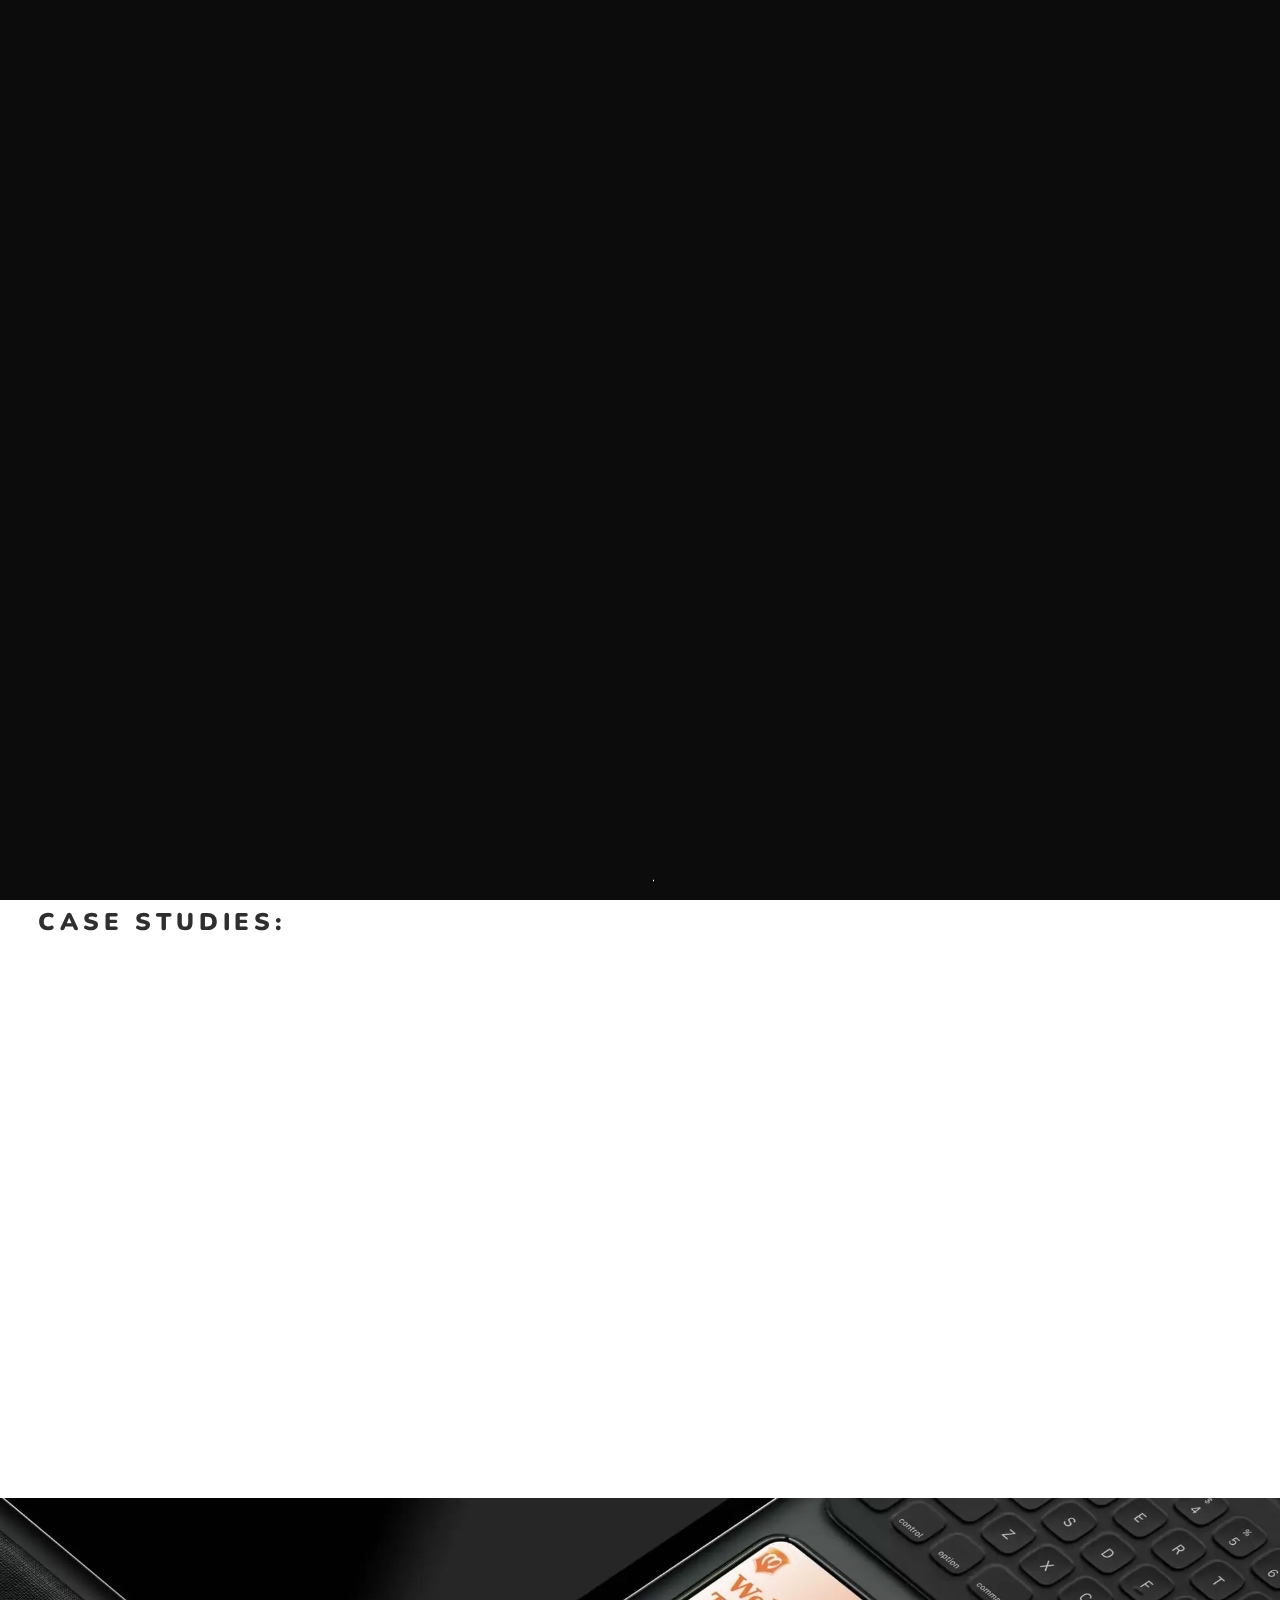
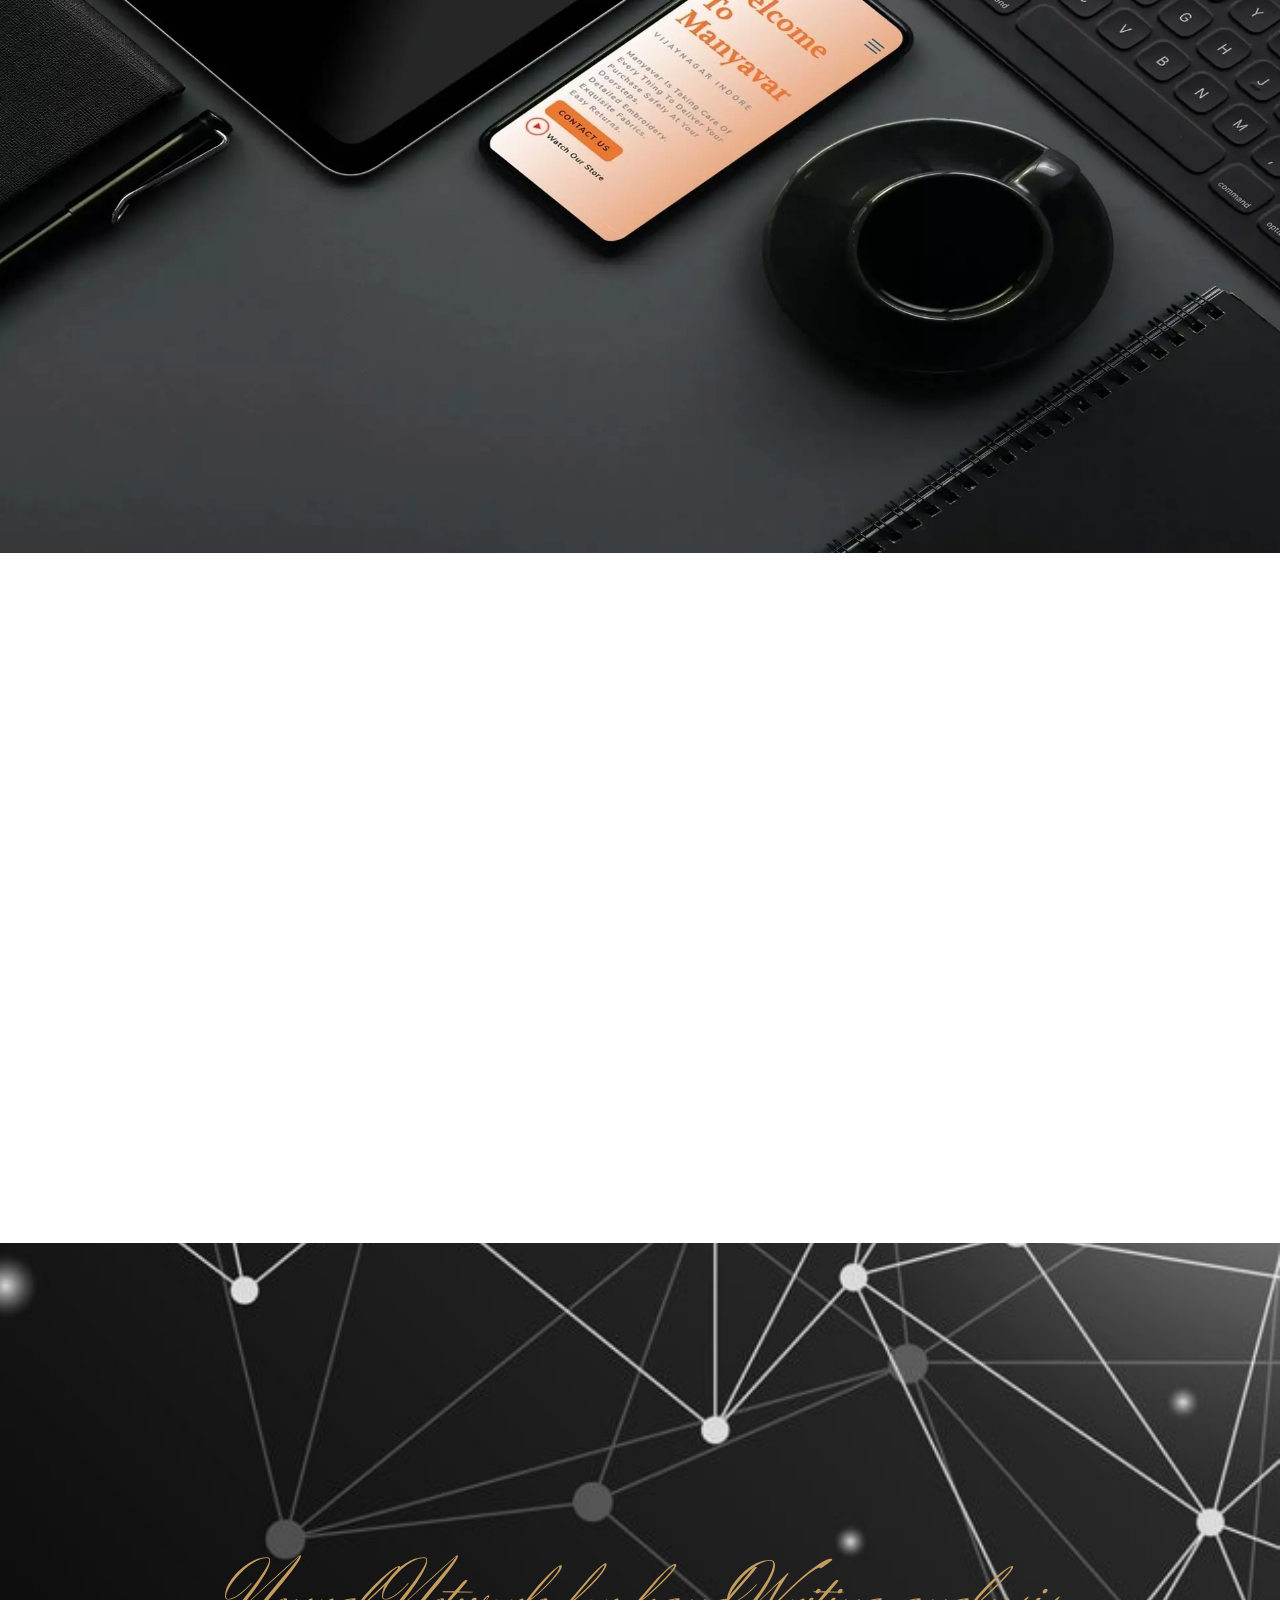
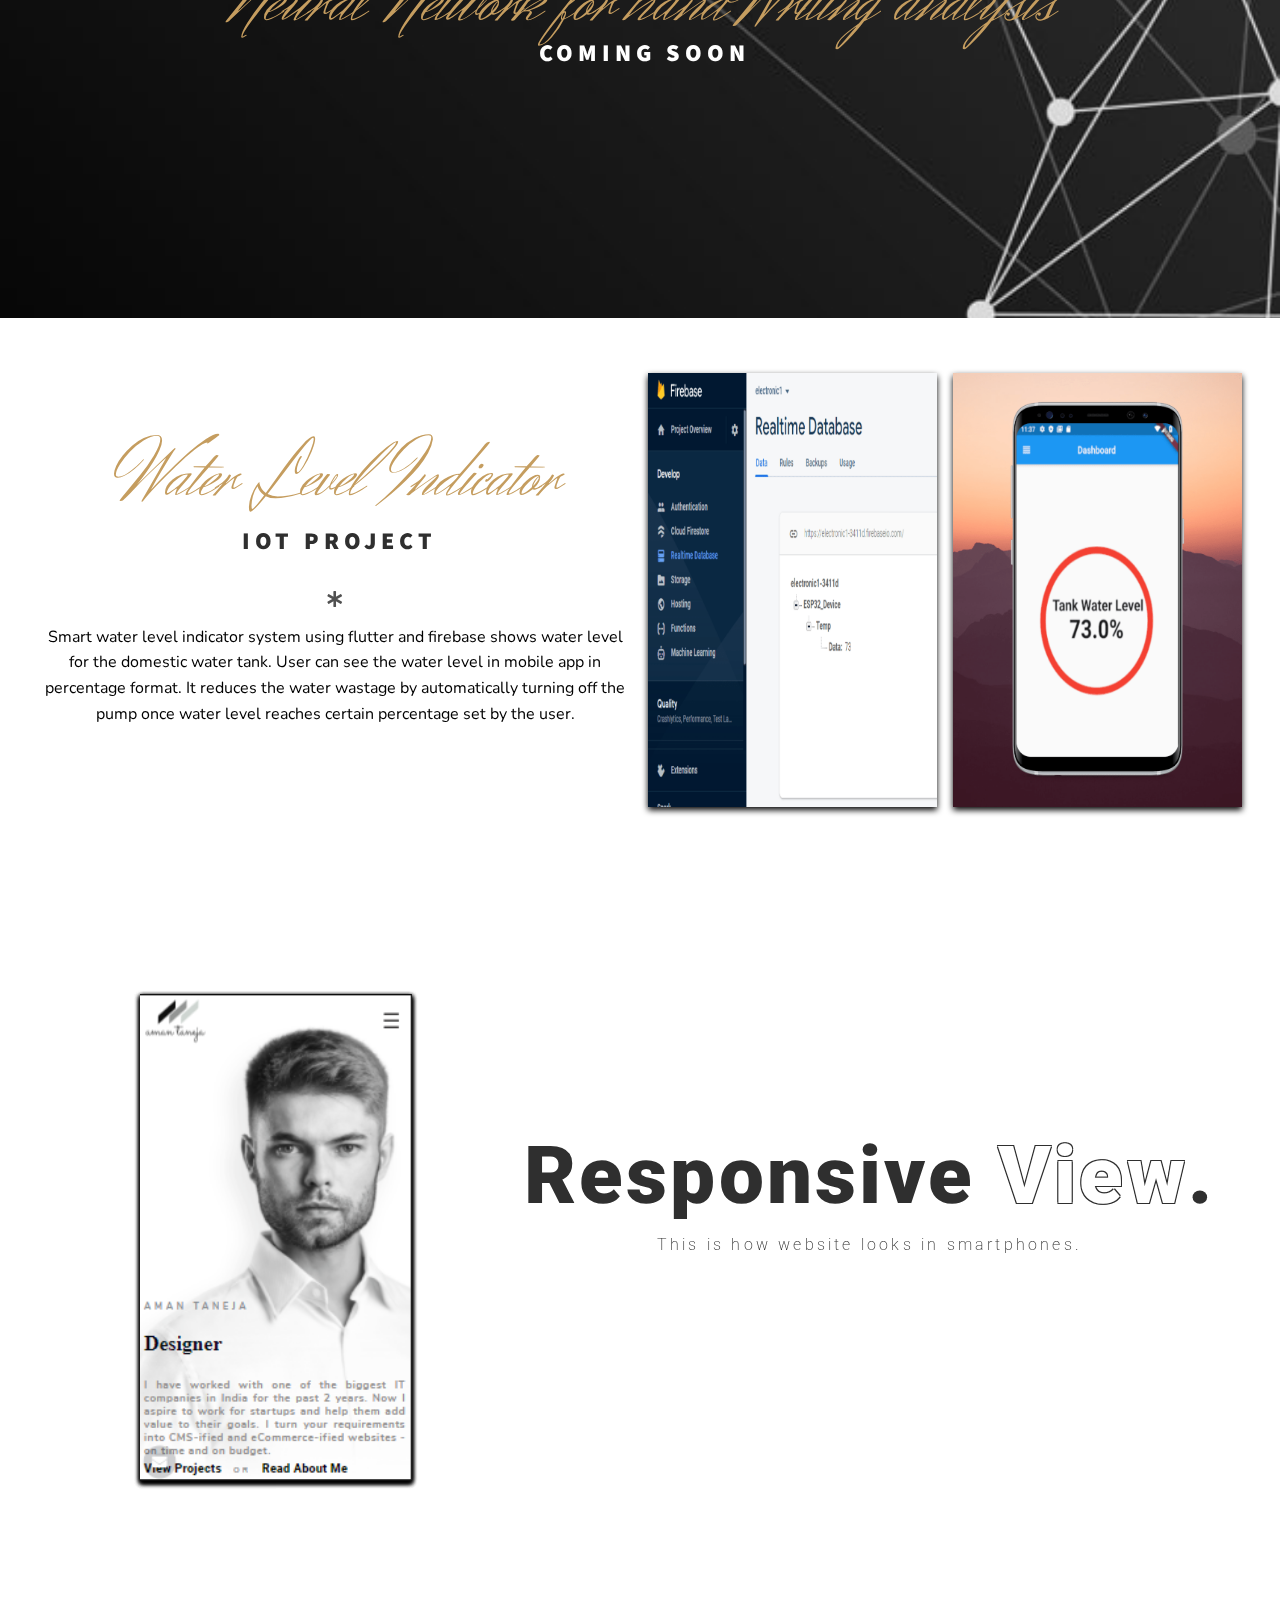
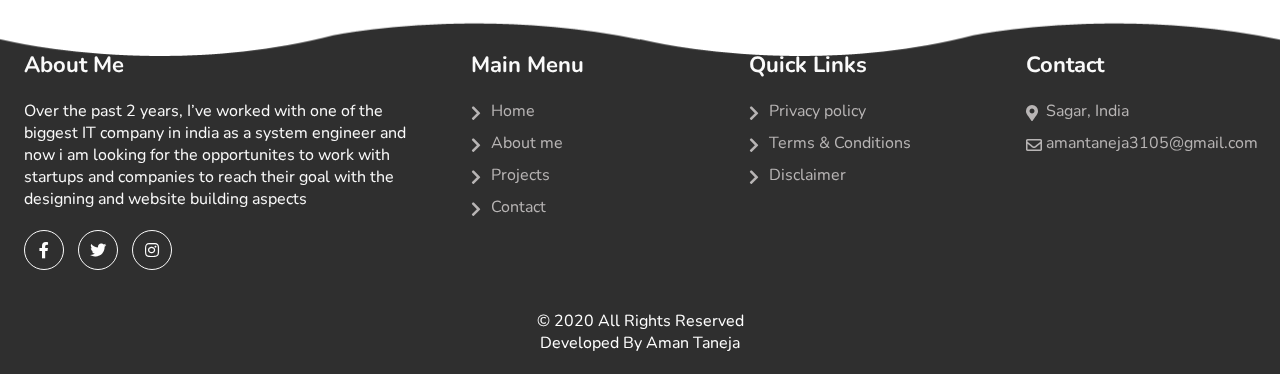
==== commit b825603f: "commit" ====
--- a/index.html
+++ b/index.html
@@ -89,7 +89,7 @@
     <main class="top">
 
         <section class="presentation">
-            <div class="introduction">
+            <div class="introduction" data-aos="fade-up">
                 <h5>AMAN TANEJA</h5>
 
 
@@ -112,7 +112,7 @@
             </div>
             </div>
             <div class="cover">
-                <img src="images/bg_home.png" alt="myimage" />
+                <img src="images/dp2.png" alt="myimage" />
             </div>
 
         </section>
@@ -129,13 +129,13 @@
             <h1 class="headline headline-dark" style="font-family: nunito;" id="mid">CASE STUDIES:</h1>
             <div class="info">
 
-                <div class="description padding-right animate-left">
+                <div class="description padding-right" data-aos="fade-up">
                     <div class="global-headline">
-                        <h2 class="sub-headline">
+                        <h2 class="sub-headline" data-aos="fade-up">
                             Manyavar Indore
                         </h2>
-                        <h1 class="headline headline-dark">Freelance Project</h1>
-                        <div class="asterisk"><i class="fas fa-asterisk"></i></div>
+                        <h1 class="headline headline-dark" data-aos="fade-up">Freelance Project</h1>
+                        <div class="asterisk" data-aos="fade-up"><i class="fas fa-asterisk"></i></div>
                     </div>
                     <p>Developed mobile friendly fully responsive website for my freelance project with Manyavar Indore. Website includes various features like advance form submission with instant notification on email account using Google-Suite.
                     </p>
@@ -143,7 +143,6 @@
                 </div>
                 <div class="info-image animate-right">
                     <div class="wrapper"></div>
-
                 </div>
             </div>
         </div>
@@ -153,12 +152,12 @@
     <section class="tasteful-recipes between">
         <div class="container">
             <div class="global-headline">
-                <div class="animate-top">
+                <div class="animate-top" data-aos="fade-down">
                     <h2 class="sub-headline">
                         Responsive
                     </h2>
                 </div>
-                <div class="animate-bottom">
+                <div class="animate-bottom" data-aos="fade-up">
                     <h1 class="headline">Mobile Version</h1>
                 </div>
 
@@ -171,21 +170,21 @@
         <div class="container">
             <div class="info">
                 <div class="image-group padding-right">
-                    <img src="images/pi.gif" alt="" class="animate-left">
-                    <img src="images/esp.webp" alt="" class="animate-right">
-                    <img src="images/py.jpg" alt="" class="animate-left">
-                    <img src="images/analytics.gif" alt="" class="animate-right">
-                </div>
-
-                <div class="description animate-right">
-                    <div class="global-headline">
+                    <img src="images/pi.gif" alt="" class="animate-left" data-aos="fade-left">
+                    <img src="images/esp.webp" alt="" class="animate-right" data-aos="fade-right">
+                    <img src="images/py.jpg" alt="" class="animate-left" data-aos="fade-left">
+                    <img src="images/analytics.gif" alt="" class="animate-right" data-aos="fade-right">
+                </div>
+
+                <div class="description animate-right" data-aos="fade-up">
+                    <div class="global-headline" >
                         <h2 class="sub-headline">
                             Sensor Data analytics
                         </h2>
                         <h1 class="headline headline-dark">IoT Project</h1>
                         <div class="asterisk"><i class="fas fa-asterisk"></i></div>
                     </div>
-                    <p>This project does Sensor Data Analytics and controlled action over cloud. It includes ESP module to capture the sensor data and send it to cloud. After analysing this data, controlled action will be taken like switching on and off
+                    <p data-aos="fade-up">This project does Sensor Data Analytics and controlled action over cloud. It includes ESP module to capture the sensor data and send it to cloud. After analysing this data, controlled action will be taken like switching on and off
                         any appliances. Here raspberry pi has been used as a local cloud.</p>
                     <a href="" class="btn body-btn" target="_blank">Check It Out</a>
                 </div>
@@ -328,16 +327,6 @@
     <script src="https://cdnjs.cloudflare.com/ajax/libs/gsap/2.1.3/TweenMax.min.js"></script>
 
     <script src="hover-effect.umd.js"></script>
-    <script>
-        var myAnimation = new hoverEffect({
-            parent: document.querySelector('.wrapper'),
-            crossOrigin: null,
-            intensity: 0.3,
-            image1: 'images/1.jpg',
-            image2: 'images/4.jpg',
-            displacementImage: 'images/4.png'
-        });
-    </script>
 
     <script>
         const checkpoint = 700;
@@ -379,9 +368,13 @@
             });
         });
     </script>
-
+    <script src="https://unpkg.com/aos@2.3.1/dist/aos.js"></script>
+    <link href="https://unpkg.com/aos@2.3.1/dist/aos.css" rel="stylesheet">
+    <script>
+        AOS.init({
+        duration: 1200,
+});</script>
     <script src="https://cdnjs.cloudflare.com/ajax/libs/gsap/3.5.1/gsap.min.js" integrity="sha512-IQLehpLoVS4fNzl7IfH8Iowfm5+RiMGtHykgZJl9AWMgqx0AmJ6cRWcB+GaGVtIsnC4voMfm8f2vwtY+6oPjpQ==" crossorigin="anonymous"></script>
-    <script src="https://unpkg.com/scrollreveal@3.3.2/dist/scrollreveal.min.js"></script>
     <script src="script.js"></script>
 
 </body>
--- a/styles/style1.css
+++ b/styles/style1.css
@@ -75,7 +75,6 @@
     padding: 2rem;
     min-height: 90vh;
     align-items: center;
-    animation: drop 3.1s ease-in;
 }
 
 .cover {
@@ -92,7 +91,6 @@
 .cover img {
     height: 100%;
     align-content: center;
-    filter: drop-shadow(0px 5px 3px black);
     z-index: -1;
 }
 
@@ -243,6 +241,7 @@
     }
     .introduction {
         margin-top: 95%;
+        
     }
     .introduction h5 {
         -moz-animation-duration: 0s;
@@ -251,15 +250,27 @@
         -webkit-animation-name: none;
     }
     .presentation {
-        background-image: url("images/home.png");
+        background-image: url("images/2.png");
         background-attachment: fixed;
-        background-position: right;
+        background-position: center;
         background-repeat: no-repeat;
         background-size: cover;
-        background-position-x: center;
+        background-position-x: 5%;
         background-position-y: 7px;
         margin-top: -1%;
-    }
+        color: white;
+        
+    }
+
+    .introduction h5{
+        color: #000;
+    }
+
+    .cta p {
+        color: #000;
+    }
+
+    
     #cursor {
         display: none;
     }
@@ -326,7 +337,7 @@
     }
 }
 
-span:before {
+.intro span:before {
     content: "";
     animation: animate 10s infinite;
 }
@@ -631,6 +642,11 @@
     .loader {
         margin-top: 80%;
     }
+    .wrapper {
+        width: 100%;
+        height: 200px;
+        margin-top: 0%;
+    }
 }
 
 @media screen and (min-width: 900px) {
